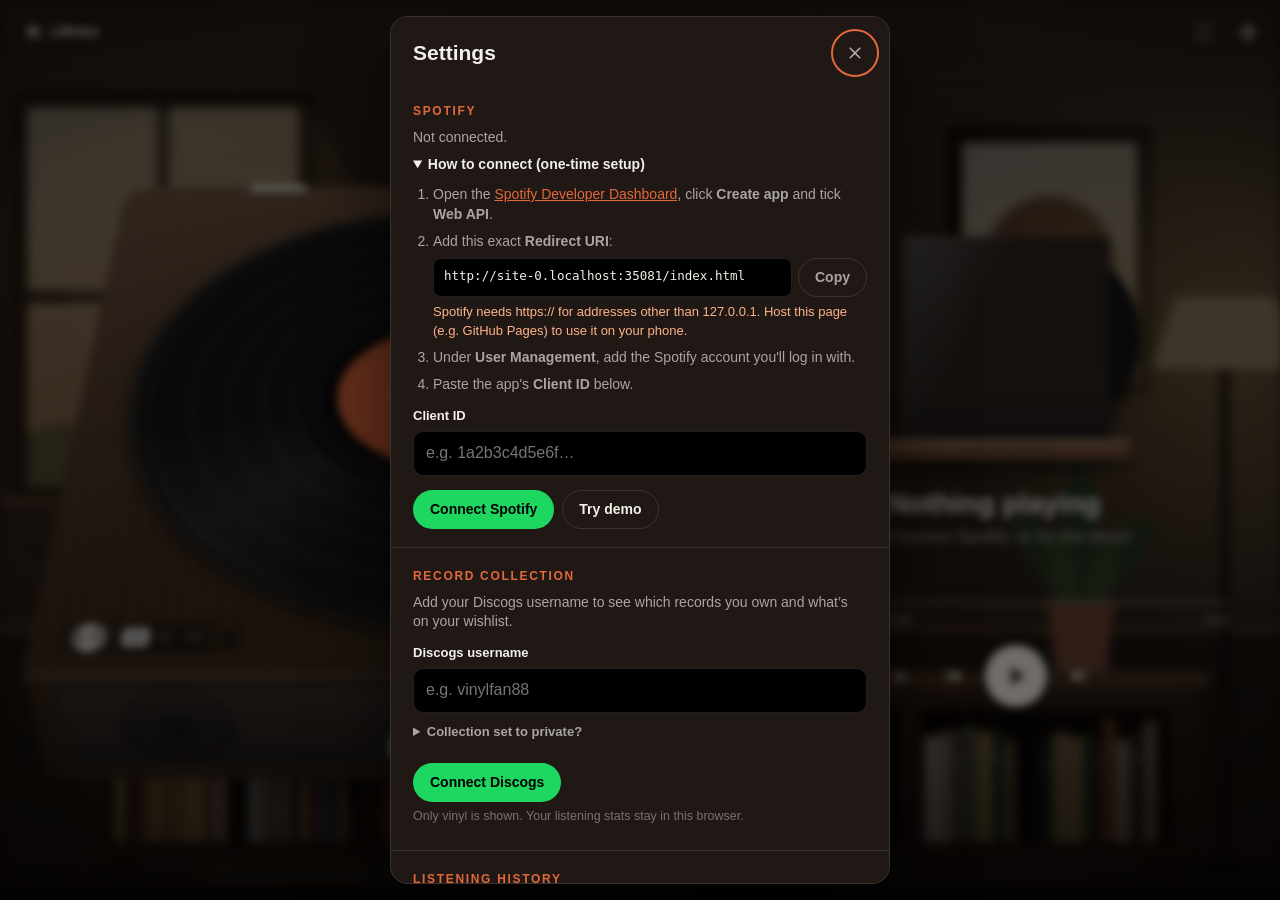
==== index.html @ 9cd1d283 "Add listening notes, wishlist price watch and local record stores - Note button (N) saves a line abo" ====
<!doctype html>
<html lang="en" data-finish="walnut">
<head>
<meta charset="utf-8">
<meta name="viewport" content="width=device-width, initial-scale=1, viewport-fit=cover">
<meta name="apple-mobile-web-app-capable" content="yes">
<meta name="mobile-web-app-capable" content="yes">
<meta name="apple-mobile-web-app-status-bar-style" content="black-translucent">
<meta name="apple-mobile-web-app-title" content="Turntable">
<meta name="theme-color" content="#1d140f">
<title>The Vinyl Shelf</title>
<link rel="manifest" href="manifest.json">
<link rel="icon" href="icon.svg">
<link rel="stylesheet" href="styles.css?v=2026-11-08i">
</head>
<body>

  <!-- ===================== the listening room (background) ===================== -->
  <svg class="room" viewBox="0 0 1600 1000" preserveAspectRatio="xMidYMid slice" aria-hidden="true">
    <defs>
      <linearGradient id="wallG" x1="0" y1="0" x2="0" y2="1">
        <stop offset="0" stop-color="#5c4838"/><stop offset="1" stop-color="#3b2d23"/>
      </linearGradient>
      <linearGradient id="woodG" x1="0" y1="0" x2="0" y2="1">
        <stop offset="0" stop-color="#94694a"/><stop offset="1" stop-color="#5a3d29"/>
      </linearGradient>
      <linearGradient id="cabG" x1="0" y1="0" x2="0" y2="1">
        <stop offset="0" stop-color="#55392a"/><stop offset="1" stop-color="#2f1f16"/>
      </linearGradient>
      <linearGradient id="winG" x1="0" y1="0" x2="0" y2="1">
        <stop offset="0" stop-color="#fbe8c6"/><stop offset="1" stop-color="#d9a877"/>
      </linearGradient>
      <linearGradient id="beamG" x1="0" y1="0" x2="1" y2="1">
        <stop offset="0" stop-color="#ffe2b0" stop-opacity=".22"/><stop offset="1" stop-color="#ffe2b0" stop-opacity="0"/>
      </linearGradient>
      <radialGradient id="lampGlow">
        <stop offset="0" stop-color="#ffcf8a" stop-opacity=".55"/><stop offset="1" stop-color="#ffcf8a" stop-opacity="0"/>
      </radialGradient>
    </defs>

    <rect width="1600" height="1000" fill="url(#wallG)"/>
    <rect y="700" width="1600" height="300" fill="#30241c"/>
    <rect y="694" width="1600" height="10" fill="#6a4f3c"/>

    <!-- window + light -->
    <g transform="translate(110 110)">
      <rect width="320" height="440" fill="url(#winG)"/>
      <g fill="#4d6a43" opacity=".55">
        <ellipse cx="60" cy="400" rx="70" ry="40"/><ellipse cx="250" cy="420" rx="90" ry="35"/>
      </g>
      <path d="M160 0V440M0 220H320" stroke="#3a2a1f" stroke-width="12"/>
      <rect width="320" height="440" fill="none" stroke="#3a2a1f" stroke-width="18"/>
      <rect x="-24" y="440" width="368" height="16" fill="#6a4f3c"/>
    </g>
    <polygon points="120,120 430,120 980,1000 320,1000" fill="url(#beamG)"/>

    <!-- framed print, tinted by the album -->
    <g transform="translate(1140 140)">
      <rect width="230" height="300" fill="#1e1611"/>
      <rect x="18" y="18" width="194" height="264" fill="#ece2d0"/>
      <circle cx="115" cy="150" r="72" class="tint-fill" opacity=".9"/>
      <circle cx="115" cy="150" r="22" fill="#ece2d0"/>
      <circle cx="115" cy="150" r="4" fill="#1e1611"/>
    </g>

    <!-- wall shelves with records (spines added by app.js) -->
    <g id="shelfA"></g>
    <rect id="roomCoverRect" x="740" y="186" width="144" height="144" class="tint-fill"/>
    <image id="roomCover" x="740" y="186" width="144" height="144" preserveAspectRatio="xMidYMid slice" href=""/>
    <rect x="510" y="330" width="560" height="18" fill="url(#woodG)"/>
    <g id="shelfB"></g>
    <rect x="510" y="560" width="560" height="18" fill="url(#woodG)"/>

    <!-- floor lamp -->
    <circle cx="1450" cy="380" r="330" fill="url(#lampGlow)"/>
    <path d="M1450 400V965" stroke="#1b1410" stroke-width="8"/>
    <ellipse cx="1450" cy="966" rx="60" ry="10" fill="#1b1410"/>
    <path d="M1395 330H1505L1532 410H1368Z" fill="#ecd3a3"/>

    <!-- credenza full of records -->
    <rect x="180" y="760" width="1240" height="195" rx="6" fill="url(#cabG)"/>
    <rect x="166" y="746" width="1268" height="22" rx="4" fill="url(#woodG)"/>
    <g fill="#140d09">
      <rect x="210" y="788" width="280" height="148"/><rect x="510" y="788" width="280" height="148"/>
      <rect x="810" y="788" width="280" height="148"/><rect x="1110" y="788" width="280" height="148"/>
    </g>
    <g id="cubbies"></g>
    <rect x="220" y="955" width="18" height="30" fill="#2a1b12"/><rect x="1362" y="955" width="18" height="30" fill="#2a1b12"/>

    <!-- plant on the credenza -->
    <g transform="translate(1290 746)">
      <g fill="#3f5c3a">
        <ellipse cx="-40" cy="-130" rx="20" ry="60" transform="rotate(-35 -40 -130)"/>
        <ellipse cx="0" cy="-160" rx="22" ry="70"/>
        <ellipse cx="42" cy="-125" rx="20" ry="58" transform="rotate(38 42 -125)"/>
        <ellipse cx="-20" cy="-110" rx="16" ry="48" transform="rotate(-12 -20 -110)" fill="#4f7047"/>
        <ellipse cx="24" cy="-108" rx="16" ry="46" transform="rotate(18 24 -108)" fill="#4f7047"/>
      </g>
      <path d="M-36 -72H36L29 0H-29Z" fill="#b9785a"/>
      <rect x="-40" y="-78" width="80" height="10" rx="3" fill="#a5674c"/>
    </g>

    <rect y="985" width="1600" height="15" fill="#140e0b"/>
  </svg>
  <div class="ambient"></div>
  <div class="vignette"></div>

  <!-- ===================== top bar ===================== -->
  <div class="corner left">
    <button class="pill" id="libraryBtn" aria-label="Open your library">
      <svg viewBox="0 0 24 24"><path d="M4 4h3v16H4zM9 4h3v16H9zM14.2 4.6l2.9-.8 4.2 15.5-2.9.8z"/></svg>
      <span>Library</span>
    </button>
  </div>
  <div class="corner right">
    <button class="icon-btn small" id="fsBtn" title="Full screen (F)" aria-label="Full screen">
      <svg viewBox="0 0 24 24"><path d="M4 4h6v2H6v4H4V4zm10 0h6v6h-2V6h-4V4zM4 14h2v4h4v2H4v-6zm14 0h2v6h-6v-2h4v-4z"/></svg>
    </button>
    <button class="icon-btn small" id="settingsBtn" title="Settings" aria-label="Settings">
      <svg viewBox="0 0 24 24"><path d="M18.4 13a7.6 7.6 0 0 0 0-2l2.1-1.6-2-3.5-2.5 1a7.4 7.4 0 0 0-1.7-1L14 3.3h-4l-.4 2.6a7.4 7.4 0 0 0-1.7 1l-2.5-1-2 3.5L5.6 11a7.6 7.6 0 0 0 0 2l-2.1 1.6 2 3.5 2.5-1c.5.4 1.1.7 1.700 1l.4 2.6h4l.4-2.6c.6-.3 1.2-.6 1.7-1l2.5 1 2-3.5L18.4 13zM12 15.5a3.5 3.5 0 1 1 0-7 3.5 3.5 0 0 1 0 7z"/></svg>
    </button>
  </div>

  <!-- ===================== main ===================== -->
  <main class="app">
    <div class="deck" id="deck">
      <button class="flip-btn" id="flipBtn" aria-live="polite"><svg viewBox="0 0 24 24" aria-hidden="true"><path d="M12 4a8 8 0 0 1 7.7 5.8l1.8-1.1.9 1.7-4.5 2.6-2.6-4.5 1.7-1 .9 1.5A6 6 0 0 0 6.3 9.6L4.4 9A8 8 0 0 1 12 4zm-7.4 7.4 4.5-2.6 2.6 4.5-1.7 1-.9-1.5a6 6 0 0 0 11.6-.4l1.9.6A8 8 0 0 1 4.3 14.2l-1.8 1.1-.9-1.7z"/></svg><span id="flipText">Flip the record</span></button>
      <div class="turntable" id="turntable" title="Double-click to show just the record">
       <div class="front" aria-hidden="true">
         <div class="grille"></div>
         <div class="badge">TVS</div>
       </div>
       <div class="face">
        <div class="platter">
          <div class="record" id="record">
            <div class="label" id="label">
              <div class="label-next" id="labelNext"></div>
              <div class="label-text" id="labelText">Turntable</div>
            </div>
          </div>
          <div class="sheen"></div>
          <div class="spindle"></div>
        </div>

        <!-- on the deck: pivot plate, arm-rest base and the arm's shadow -->
        <svg class="tonearm-base" viewBox="0 0 100 100" aria-hidden="true">
          <defs>
            <filter id="softShadow" x="-50%" y="-50%" width="200%" height="200%"><feGaussianBlur stdDeviation=".55"/></filter>
            <filter id="softShadowUp" x="-50%" y="-50%" width="200%" height="200%"><feGaussianBlur stdDeviation="1.1"/></filter>
            <radialGradient id="plateG" cx=".4" cy=".35" r=".7">
              <stop offset="0" stop-color="#3a3530"/><stop offset="1" stop-color="#141210"/>
            </radialGradient>
          </defs>
          <circle cx="86" cy="14" r="7.6" fill="url(#plateG)" stroke="rgba(255,255,255,.14)" stroke-width=".5"/>
          <circle cx="86" cy="14" r="5.6" fill="none" stroke="rgba(0,0,0,.45)" stroke-width=".5"/>
          <circle cx="95.7" cy="52.8" r="2.1" fill="url(#plateG)" stroke="rgba(255,255,255,.12)" stroke-width=".35"/>
          <!-- the arm's shadow: app.js recomputes it every frame from the arm's height, so it meets the needle -->
          <g id="armShadow" filter="url(#softShadow)" opacity=".7" fill="#000">
            <path id="shCw"/>
            <circle id="shPivot" r="4.2"/>
            <path id="shTube" stroke="#000" stroke-width="2.4" fill="none" stroke-linecap="round"/>
            <path id="shHead"/>
          </g>
        </svg>

        <div class="hinge" style="left:20%"></div><div class="hinge" style="left:54%"></div>
        <div class="plate">
          <span class="knob" title="Volume"></span>
          <span class="speedsw" id="speedSw" aria-label="Speed"><i data-rpm="33" class="on">33</i><i data-rpm="45">45</i><i data-rpm="78">78</i></span>
          <span class="led" id="led"></span>
        </div>
       </div>
       <!-- the tonearm itself floats above the deck in 3D (app.js sets its height) -->
       <div class="post" id="pivotPost" style="left:83.5%;top:14%;width:5%;--ox:-33.5cqw;--ty:-36cqw"></div>
       <div class="post" style="left:94.6%;top:52.8%;width:2.2%;--ox:-44.6cqw;--ty:2.8cqw;height:3.1cqw"></div>
       <svg class="tonearm" id="armLayer" viewBox="0 0 100 100" aria-hidden="true">
         <defs>
           <linearGradient id="metal" x1="0" x2="1">
             <stop offset="0" stop-color="#f2efea"/><stop offset=".5" stop-color="#b9b4ad"/><stop offset="1" stop-color="#e6e2dc"/>
           </linearGradient>
           <linearGradient id="armTint" x1="0" x2="1">
             <stop offset="0" class="arm-hi"/><stop offset=".5" class="arm-mid"/><stop offset="1" class="arm-hi2"/>
           </linearGradient>
           <linearGradient id="cwG" x1="0" x2="1">
             <stop offset="0" stop-color="#1c1a18"/><stop offset=".3" stop-color="#6d6862"/><stop offset=".45" stop-color="#a8a39c"/><stop offset=".7" stop-color="#3a3632"/><stop offset="1" stop-color="#161412"/>
           </linearGradient>
           <radialGradient id="pivotG" cx=".38" cy=".32" r=".75">
             <stop offset="0" stop-color="#ffffff"/><stop offset=".35" stop-color="#d6d1ca"/><stop offset=".8" stop-color="#7c776f"/><stop offset="1" stop-color="#4a4640"/>
           </radialGradient>
           <linearGradient id="headG" x1="0" x2="1">
             <stop offset="0" class="head-a"/><stop offset=".5" class="head-b"/><stop offset="1" class="head-a"/>
           </linearGradient>
         </defs>
         <g id="arm">
           <!-- counterweight: a little cylinder with grooves -->
           <rect x="82.6" y="1.2" width="6.8" height="7" rx="1.4" fill="url(#cwG)"/>
           <rect x="82.6" y="1.2" width="6.8" height="1.3" rx=".6" fill="rgba(255,255,255,.18)"/>
           <path d="M82.8 4.1h6.4M82.8 5.6h6.4" stroke="rgba(0,0,0,.45)" stroke-width=".3"/>
           <!-- arm tube with a specular highlight -->
           <path d="M86.2 7 L86.6 14 L88.2 61.5" stroke="url(#armTint)" stroke-width="2" fill="none" stroke-linecap="round" stroke-linejoin="round"/>
           <path d="M85.85 8 L86.25 14 L87.8 60.5" stroke="rgba(255,255,255,.6)" stroke-width=".38" fill="none" stroke-linecap="round"/>
           <path d="M86.6 8 L87 14 L88.6 60.5" stroke="rgba(0,0,0,.28)" stroke-width=".3" fill="none" stroke-linecap="round"/>
           <!-- headshell, finger lift, cartridge, stylus -->
           <path d="M86.2 60.6 L91 60.8 L90.6 73 L86.4 72.8 Z" fill="url(#headG)" stroke="rgba(255,255,255,.3)" stroke-width=".3"/>
           <path d="M90.9 62.2 q2.6 .3 2.9 2.7" stroke="url(#metal)" stroke-width=".7" fill="none" stroke-linecap="round"/>
           <rect x="86.9" y="65.2" width="3.2" height="6.4" rx=".5" fill="#1d1b19" stroke="rgba(255,255,255,.18)" stroke-width=".2"/>
           <rect x="86.9" y="66.6" width="3.2" height=".5" fill="var(--accent)"/>
           <rect x="87.8" y="71.2" width="1.4" height="1.8" rx=".3" fill="#cfcac3"/>
           <!-- pivot gimbal -->
           <circle cx="86" cy="14" r="4.2" fill="url(#pivotG)" stroke="rgba(0,0,0,.4)" stroke-width=".3"/>
           <circle cx="86" cy="14" r="2.3" fill="#2b2826" stroke="rgba(255,255,255,.25)" stroke-width=".25"/>
           <circle cx="85.3" cy="13.2" r=".7" fill="rgba(255,255,255,.55)"/>
           <path id="armHit" d="M86 1 L86.6 14 L88.2 61.5 L88.6 74" stroke="transparent" stroke-width="7" fill="none" stroke-linecap="round"/>
         </g>
       </svg>
      </div>
    </div>

    <section class="aside">
      <div class="np">
        <div class="stand">
          <div class="sleeve-wrap">
            <div class="peek" id="peek"></div>
            <div class="sleeve">
              <div class="sleeve-art" id="sleeveArt"></div>
              <div class="sleeve-next" id="sleeveNext"></div>
              <div class="sleeve-shine"></div>
            </div>
          </div>
          <div class="ledge"><span>Now playing</span></div>
        </div>
        <div class="info">
          <div class="ctx hidden" id="ctxLine"></div>
          <h1 class="title" id="title">Nothing playing</h1>
          <p class="artist" id="artist">Connect Spotify, or try the demo</p>
          <p class="album" id="album">&nbsp;</p>
          <div class="pill-row">
            <button class="vinyl-pill" id="vinylBtn" title="Pressings and where to buy (V)"><i class="dot" id="vinylDot"></i><span id="vinylPillText">Vinyl &amp; where to buy</span></button>
            <button class="vinyl-pill note-pill hidden" id="noteBtn" title="Write a listening note (N)" aria-label="Write a listening note"><svg viewBox="0 0 24 24" aria-hidden="true"><path d="M4 17.3V20h2.7l8-8-2.7-2.7-8 8zM18.7 8a1 1 0 0 0 0-1.4l-1.3-1.3a1 1 0 0 0-1.4 0l-1.2 1.2 2.7 2.7L18.7 8z"/></svg><span>Note</span></button>
          </div>
        </div>
      </div>

      <div class="bars">
        <div class="seek" id="seek" role="slider" tabindex="0" aria-label="Song position" aria-valuemin="0" aria-valuemax="0" aria-valuenow="0">
          <div class="seek-track"><div class="seek-fill" id="seekFill"></div><div class="seek-knob" id="seekKnob"></div></div>
        </div>
        <div class="times"><span id="tNow">0:00</span><span id="tDur">0:00</span></div>
        <div class="albumbar hidden" id="albumBar"></div>
        <div class="albumlabel hidden" id="albumLabel"></div>
      </div>

      <div class="controls">
        <button class="icon-btn small" id="crackleBtn" title="Vinyl crackle (C)" aria-label="Vinyl crackle" aria-pressed="false">
          <svg viewBox="0 0 24 24"><path d="M2 12h2l1.5-4 2 9 2-12 2 14 2-10 1.5 6 1.2-3H22" fill="none" stroke="currentColor" stroke-width="1.8" stroke-linejoin="round" stroke-linecap="round"/></svg>
        </button>
        <button class="icon-btn" id="prevBtn" aria-label="Previous">
          <svg viewBox="0 0 24 24"><path d="M6 6h2v12H6zM9.5 12 18 6v12z"/></svg>
        </button>
        <button class="play" id="playBtn" aria-label="Play">
          <svg viewBox="0 0 24 24" id="playIcon"><path d="M8 5v14l11-7z"/></svg>
        </button>
        <button class="icon-btn" id="nextBtn" aria-label="Next">
          <svg viewBox="0 0 24 24"><path d="M16 6h2v12h-2zM6 18l8.5-6L6 6z"/></svg>
        </button>
        <button class="icon-btn small" id="tracklistBtn" title="Tracklist (T)" aria-label="Show tracklist">
          <svg viewBox="0 0 24 24"><path d="M3 6h12v2H3zm0 5h12v2H3zm0 5h8v2H3zm14-10h4v2h-2v8.5A2.5 2.5 0 1 1 17 14V6z"/></svg>
        </button>
      </div>
    </section>

    <aside class="panel tracklist" id="tracklist" aria-label="Album tracklist">
      <header class="panel-head">
        <div class="tl-cover" id="tlCover"></div>
        <div class="tl-meta">
          <div class="kicker" id="tlKicker">From the album</div>
          <h2 id="tlTitle"></h2>
          <p id="tlSub"></p>
        </div>
        <button class="icon-btn small close" data-close aria-label="Close tracklist">
          <svg viewBox="0 0 24 24"><path d="M6.4 5 5 6.4 10.6 12 5 17.6 6.4 19l5.6-5.6 5.6 5.6 1.4-1.4-5.6-5.6L19 6.4 17.6 5 12 10.6z"/></svg>
        </button>
      </header>
      <ol class="tl" id="tlList"></ol>
    </aside>
  </main>

  <!-- ===================== record wall (library) ===================== -->
  <section class="panel wall" id="library" aria-label="Your record wall">
    <header class="wall-head">
      <div class="tl-meta"><div class="kicker">Your records</div><h2>Record wall</h2></div>
      <div class="wall-tabs" role="tablist">
        <button role="tab" data-tab="albums" aria-selected="true">Albums <span class="count" data-count="albums"></span></button>
        <button role="tab" data-tab="playlists" aria-selected="false">Playlists <span class="count" data-count="playlists"></span></button>
        <button role="tab" data-tab="vinyl" aria-selected="false">My vinyl <span class="count" data-count="vinyl"></span></button>
      </div>
      <input type="search" id="libSearch" placeholder="Search your records" autocomplete="off" spellcheck="false" aria-label="Search your records">
      <button class="icon-btn small close" data-close aria-label="Close record wall">
        <svg viewBox="0 0 24 24"><path d="M6.4 5 5 6.4 10.6 12 5 17.6 6.4 19l5.6-5.6 5.6 5.6 1.4-1.4-5.6-5.6L19 6.4 17.6 5 12 10.6z"/></svg>
      </button>
    </header>
    <div class="wall-scroll" id="wallScroll">
      <div class="wall-msg" id="wallMsg"></div>
      <section class="wall-sec" data-kind="albums">
        <div class="shelves"></div>
      </section>
      <section class="wall-sec" data-kind="playlists">
        <div class="shelves"></div>
      </section>
      <section class="wall-sec" data-kind="vinyl">
        <div class="shelves"></div>
      </section>
    </div>
  </section>

  <!-- ===================== vinyl: pressings + where to buy ===================== -->
  <aside class="panel vinylpanel" id="vinylPanel" aria-label="Vinyl pressings and where to buy">
    <header class="panel-head">
      <div class="tl-cover" id="vpCover"></div>
      <div class="tl-meta">
        <div class="kicker">On vinyl</div>
        <h2 id="vpTitle"></h2>
        <p id="vpSub"></p>
      </div>
      <button class="icon-btn small close" data-close aria-label="Close">
        <svg viewBox="0 0 24 24"><path d="M6.4 5 5 6.4 10.6 12 5 17.6 6.4 19l5.6-5.6 5.6 5.6 1.4-1.4-5.6-5.6L19 6.4 17.6 5 12 10.6z"/></svg>
      </button>
    </header>
    <div class="vp-body" id="vpBody"></div>
  </aside>

  <div class="scrim" id="scrim"></div>
  <div class="toast" id="toast" role="status"></div>

  <!-- ===================== listening note ===================== -->
  <dialog id="noteDlg" aria-labelledby="noteHead">
    <form method="dialog" class="note-form">
      <div class="dlg-head">
        <h2 id="noteHead">Listening note</h2>
        <button class="icon-btn small" value="cancel" aria-label="Close">
          <svg viewBox="0 0 24 24"><path d="M6.4 5 5 6.4 10.6 12 5 17.6 6.4 19l5.6-5.6 5.6 5.6 1.4-1.4-5.6-5.6L19 6.4 17.6 5 12 10.6z"/></svg>
        </button>
      </div>
      <section>
        <div class="note-album"><span class="note-cover" id="noteCover"></span><span><b id="noteAlbum"></b><small id="noteWhen"></small></span></div>
        <textarea id="noteText" rows="4" maxlength="600" placeholder="Rainy Sunday, first time on the new pressing…"></textarea>
        <div class="row"><button class="btn primary" value="save" id="noteSave">Save note</button></div>
      </section>
    </form>
  </dialog>

  <!-- ===================== settings ===================== -->
  <dialog id="setup">
    <div class="dlg-head">
      <h2>Settings</h2>
      <button class="icon-btn small" id="closeBtn" aria-label="Close settings">
        <svg viewBox="0 0 24 24"><path d="M6.4 5 5 6.4 10.6 12 5 17.6 6.4 19l5.6-5.6 5.6 5.6 1.4-1.4-5.6-5.6L19 6.4 17.6 5 12 10.6z"/></svg>
      </button>
    </div>

    <section>
      <h3>Spotify</h3>
      <p id="spotifyStatus">Not connected.</p>
      <details id="setupSteps" open>
        <summary>How to connect (one-time setup)</summary>
        <ol>
          <li>Open the <a href="https://developer.spotify.com/dashboard" target="_blank" rel="noopener">Spotify Developer Dashboard</a>, click <b>Create app</b> and tick <b>Web API</b>.</li>
          <li>Add this exact <b>Redirect URI</b>:
            <div class="uri"><code id="redirectUri"></code><button class="btn" id="copyUri">Copy</button></div>
            <p class="warn hidden" id="uriWarn"></p>
          </li>
          <li>Under <b>User Management</b>, add the Spotify account you'll log in with.</li>
          <li>Paste the app's <b>Client ID</b> below.</li>
        </ol>
      </details>
      <label class="field" for="clientId">Client ID</label>
      <input type="text" id="clientId" placeholder="e.g. 1a2b3c4d5e6f…" autocomplete="off" autocapitalize="off" spellcheck="false">
      <div class="row">
        <button class="btn primary" id="connectBtn">Connect Spotify</button>
        <button class="btn" id="demoBtn">Try demo</button>
        <button class="btn hidden" id="logoutBtn">Disconnect</button>
      </div>
    </section>

    <section id="discogsSec">
      <h3>Record collection</h3>
      <p id="discogsStatus">Add your Discogs username to see which records you own and what’s on your wishlist.</p>
      <label class="field" for="discogsUser">Discogs username</label>
      <input type="text" id="discogsUser" placeholder="e.g. vinylfan88" autocomplete="off" autocapitalize="off" spellcheck="false">
      <details class="mini">
        <summary>Collection set to private?</summary>
        <p class="hint">Discogs only shares public collections. For a private one, create a personal access token at
          <a href="https://www.discogs.com/settings/developers" target="_blank" rel="noopener">discogs.com/settings/developers</a> and paste it here.
          It stays in this browser and is only sent to Discogs.</p>
        <label class="field" for="discogsToken">Personal access token</label>
        <input type="password" id="discogsToken" autocomplete="off" spellcheck="false">
      </details>
      <div class="row">
        <button class="btn primary" id="discogsSync">Connect Discogs</button>
        <button class="btn hidden" id="discogsClear">Disconnect</button>
      </div>
      <p class="hint">Only vinyl is shown. Your listening stats stay in this browser.</p>
    </section>

    <section id="lastfmSec">
      <h3>Listening history</h3>
      <p id="lastfmStatus">Bring in years of listening so “Worth owning” is filled from day one.</p>
      <details class="mini">
        <summary>How to connect Last.fm</summary>
        <ol class="hint">
          <li>If you haven’t already, link Spotify to Last.fm (Last.fm → Settings → Applications → Spotify Scrobbling) so it records what you play.</li>
          <li>Create a free API key at <a href="https://www.last.fm/api/account/create" target="_blank" rel="noopener">last.fm/api/account/create</a>. Any app name works; leave the callback URL blank.</li>
          <li>Paste your username and the <b>API key</b> (not the shared secret) below.</li>
        </ol>
      </details>
      <label class="field" for="lastfmUser">Last.fm username</label>
      <input type="text" id="lastfmUser" placeholder="e.g. vinylfan88" autocomplete="off" autocapitalize="off" spellcheck="false">
      <label class="field" for="lastfmKey">Last.fm API key</label>
      <input type="text" id="lastfmKey" placeholder="32 letters and numbers" autocomplete="off" autocapitalize="off" spellcheck="false">
      <div class="row">
        <button class="btn primary" id="lastfmImport">Import history</button>
        <button class="btn hidden" id="lastfmClear">Disconnect</button>
      </div>
      <p class="hint">Full plays are estimated: an album’s plays divided by its number of songs.</p>
    </section>

    <section>
      <h3>Turntable finish</h3>
      <div class="swatches" id="swatches"></div>
    </section>

    <section>
      <h3>Sound</h3>
      <label class="check"><input type="checkbox" id="crackleToggle"> Vinyl crackle while a song plays</label>
      <label class="check"><input type="checkbox" id="flipToggle"> Stop at the end of each side so you can flip the record</label>
      <div class="vol"><span>Crackle level</span><input type="range" id="crackleVol" min="0" max="1" step="0.01"></div>
      <p class="hint">The crackle plays from this device, layered over Spotify. On iPhone, switch off silent mode to hear it.</p>
    </section>
  </dialog>

<script src="app.js?v=2026-11-08i"></script>
</body>
</html>
---- styles.css ----
/* ================================================================ tokens */
@property --c1 { syntax: '<color>'; inherits: true; initial-value: #7a5238; }
@property --c2 { syntax: '<color>'; inherits: true; initial-value: #1d140f; }

:root {
  --c1: #7a5238;               /* album colour (vivid) */
  --c2: #1d140f;               /* album colour (dark)  */
  --accent: #e2683c;
  --text: #f4efe9;
  --muted: rgba(244, 239, 233, .66);
  --faint: rgba(244, 239, 233, .42);
  --glass: rgba(28, 21, 17, .62);
  --glass-strong: rgba(26, 20, 16, .88);
  --line: rgba(255, 255, 255, .12);
  --ease: cubic-bezier(.2, .7, .2, 1);
  transition: --c1 1.4s ease, --c2 1.4s ease;
  /* tonearm follows the album colour */
  --arm: color-mix(in srgb, var(--c1) 82%, #d9d4cc);
  /* the record itself — app.js swaps these for coloured / splatter / picture-disc pressings */
  --vinyl: repeating-radial-gradient(circle, #141414 0 1px, #1c1c1c 1px 2px, #101010 2px 3px);
  --vinyl-fx: none;
  --runout: #0c0c0c;
}

/* ---- turntable finishes ---- */
:root, [data-finish="walnut"] { --pl-a: #5e412d; --pl-b: #3b291c; --pl-ink: rgba(255,240,225,.45); --pl-grain: 1;  --pl-hi: rgba(255,255,255,.10); }
[data-finish="oat"]        { --pl-a: #e6dccb; --pl-b: #cbbda4; --pl-ink: rgba(60,45,30,.55);    --pl-grain: .45; --pl-hi: rgba(255,255,255,.45); }
[data-finish="clay"]       { --pl-a: #a8917a; --pl-b: #85705b; --pl-ink: rgba(40,28,18,.55);    --pl-grain: .5;  --pl-hi: rgba(255,255,255,.22); }
[data-finish="charcoal"]   { --pl-a: #302c29; --pl-b: #1b1816; --pl-ink: rgba(255,255,255,.38); --pl-grain: .3;  --pl-hi: rgba(255,255,255,.08); }
[data-finish="oxblood"]    { --pl-a: #63211f; --pl-b: #3d1213; --pl-ink: rgba(255,220,210,.5);  --pl-grain: .4;  --pl-hi: rgba(255,255,255,.10); }
[data-finish="rose"]       { --pl-a: #e7c7c1; --pl-b: #cea39c; --pl-ink: rgba(90,50,45,.55);    --pl-grain: .3;  --pl-hi: rgba(255,255,255,.45); }
[data-finish="sage"]       { --pl-a: #aabba1; --pl-b: #869a7d; --pl-ink: rgba(35,50,30,.55);    --pl-grain: .3;  --pl-hi: rgba(255,255,255,.35); }
[data-finish="terracotta"] { --pl-a: #ba6c4f; --pl-b: #8f4b35; --pl-ink: rgba(255,235,220,.55); --pl-grain: .4;  --pl-hi: rgba(255,255,255,.18); }
[data-finish="lilac"]      { --pl-a: #cfc0e2; --pl-b: #ac9bc8; --pl-ink: rgba(55,40,80,.55);    --pl-grain: .3;  --pl-hi: rgba(255,255,255,.42); }
[data-finish="moss"]       { --pl-a: #5f6646; --pl-b: #414730; --pl-ink: rgba(235,240,215,.5);  --pl-grain: .4;  --pl-hi: rgba(255,255,255,.12); }

/* ================================================================ base */
* { box-sizing: border-box; }
html, body { height: 100%; margin: 0; overflow: hidden; overscroll-behavior: none; }
body {
  background: #1d140f;
  color: var(--text);
  font: 15px/1.4 -apple-system, BlinkMacSystemFont, "SF Pro Text", "Segoe UI", Roboto, sans-serif;
  overflow: hidden;
  -webkit-font-smoothing: antialiased;
  -webkit-tap-highlight-color: transparent;
  user-select: none; -webkit-user-select: none;
}
button { font: inherit; color: inherit; background: none; border: 0; cursor: pointer; padding: 0; }
button:focus-visible, [tabindex]:focus-visible { outline: 2px solid var(--accent); outline-offset: 2px; }
.hidden { display: none !important; }

/* ================================================================ room */
.room {
  position: fixed; left: 0; top: 0; width: 100%; height: 100%;
  z-index: -1;
  filter: blur(3px) brightness(.58) saturate(.95);
}
.tint-fill { fill: var(--c1); }
.ambient {
  position: fixed; inset: 0; z-index: -1; pointer-events: none;
  background: radial-gradient(75% 65% at 45% 45%, var(--c1), transparent 75%);
  mix-blend-mode: soft-light; opacity: .9;
}
.vignette {
  position: fixed; inset: 0; z-index: -1; pointer-events: none;
  background:
    radial-gradient(120% 95% at 50% 45%, transparent 45%, rgba(10,6,4,.7)),
    linear-gradient(180deg, rgba(10,6,4,.25), transparent 25%, transparent 70%, rgba(10,6,4,.45));
}

/* ================================================================ layout (phone first) */
.app {
  height: 100%;
  display: flex; flex-direction: column; align-items: center; justify-content: center;
  gap: 18px;
  padding: calc(max(12px, env(safe-area-inset-top)) + 54px) 16px max(16px, env(safe-area-inset-bottom));
}
.deck { width: min(92%, 52vh, 560px); flex: none; container-type: inline-size; margin-bottom: -4vh; }
.aside { width: min(100%, 520px); display: flex; flex-direction: column; gap: 12px; }

@media (min-width: 900px) and (min-aspect-ratio: 1/1) {
  .app {
    display: grid; grid-template-columns: minmax(0, 1fr) 340px;
    align-items: center; justify-items: center; column-gap: 5vw;
    padding: 76px 4vw 36px;
  }
  .deck { width: min(92%, calc(108vh - 170px), 800px); }
  .aside { width: 100%; gap: 16px; }
}
@media (min-width: 1280px) and (min-aspect-ratio: 1/1) {
  body.has-album .app, body.tl-queue .app { grid-template-columns: minmax(0, 1fr) 320px 320px; column-gap: 3.5vw; }
}

/* ================================================================ turntable */
/* 3/4 view: the plinth is tilted back in 3D. app.js mirrors TILT + PERSPECTIVE for tonearm dragging. */
.turntable {
  /* No nested 3D (preserve-3d): browsers disagree on how to stack it — Safari hid the record.
     Instead every layer gets the same projection in its own transform and stacks in plain DOM order.
     app.js mirrors these numbers (TILT, PERSP_K, LIFT) for tonearm dragging. */
  --proj: translateY(-13cqw) perspective(260cqw) rotateX(48deg);
  --arm-h: 4.2cqw;   /* height of the tonearm pivot above the deck */
  position: relative; width: 100%; aspect-ratio: 1 / 1;
  cursor: pointer;
}
.face {
  position: absolute; inset: 0;
  transform-origin: 50% 50%; transform: var(--proj);
  border-radius: 4.5% 4.5% 1.2% 1.2%;
  background:
    linear-gradient(135deg, var(--pl-hi), transparent 45%),
    repeating-linear-gradient(91deg, rgba(0,0,0,calc(.07 * var(--pl-grain))) 0 1px, transparent 1px 6px),
    repeating-linear-gradient(89deg, rgba(255,255,255,calc(.05 * var(--pl-grain))) 0 2px, transparent 2px 17px),
    linear-gradient(180deg, var(--pl-a), var(--pl-b));
  box-shadow: 0 1px 0 rgba(255,255,255,.18) inset;
}
.deck { position: relative; }
.deck::before { /* the cabinet's shadow on the table */
  content: ""; position: absolute; left: 1%; right: 1%; top: 80%; height: 16%;
  background: radial-gradient(closest-side, rgba(0,0,0,.6), transparent);
  filter: blur(10px); pointer-events: none;
}
/* ---- TVS cabinet: speaker front, deck hardware ---- */
.front {
  position: absolute; left: 0; right: 0; top: 100%; height: 21cqw;
  /* hinge down from the deck's front edge (deck centre is 50cqw above this box) */
  transform-origin: 50% -50cqw;
  transform: var(--proj) translateY(50cqw) rotateX(-90deg) translateY(-50cqw);
  border-radius: 0 0 2.6cqw 2.6cqw;
  padding: 2cqw 3.2cqw 2.6cqw;
  display: flex;
  /* one continuous cabinet: same colour as the deck's front edge, a soft rounded-over top edge,
     gently darker toward the bottom and the corners */
  background:
    linear-gradient(180deg, color-mix(in srgb, var(--pl-b) 85%, #fff) 0, var(--pl-b) 1.4cqw, transparent 1.5cqw),
    linear-gradient(90deg, rgba(0,0,0,.2), transparent 3.5%, transparent 96.5%, rgba(0,0,0,.2)),
    repeating-linear-gradient(90deg, rgba(0,0,0,calc(.07 * var(--pl-grain))) 0 1px, transparent 1px 6px),
    linear-gradient(180deg, var(--pl-b) 0, color-mix(in srgb, var(--pl-b) 72%, #000) 100%);
}
.grille {
  position: relative; flex: 1; border-radius: 1.4cqw;
  background:
    radial-gradient(circle, rgba(0,0,0,.5) 0 32%, transparent 38%) 0 0 / .8cqw .8cqw,
    linear-gradient(180deg, #3d3530, #221d1a);
  box-shadow: inset 0 .4cqw .9cqw rgba(0,0,0,.65), 0 .15cqw 0 rgba(255,255,255,.14);
}
.grille::before, .grille::after { /* speaker cones showing through the cloth */
  content: ""; position: absolute; top: 50%; width: 17%; aspect-ratio: 1; transform: translateY(-50%); border-radius: 50%;
  background: radial-gradient(circle, rgba(0,0,0,.4) 0 18%, rgba(0,0,0,.18) 22% 55%, rgba(0,0,0,.28) 60%, transparent 70%);
}
.grille::before { left: 7%; } .grille::after { right: 7%; }
.badge {
  position: absolute; left: 50%; bottom: 4.2cqw; transform: translateX(-50%);
  font: italic 700 3.4cqw/1 Georgia, "Times New Roman", serif; letter-spacing: .3em;
  padding: .55cqw 1.2cqw .55cqw 1.55cqw; border-radius: .6cqw;
  color: #3a2d22;
  background: linear-gradient(180deg, #f6f1e8, #bdb5aa 55%, #ece6dc);
  box-shadow: 0 .25cqw .5cqw rgba(0,0,0,.55), inset 0 0 0 .14cqw rgba(0,0,0,.22);
}
.hinge {
  position: absolute; top: -.5%; width: 9%; height: 2.2%; border-radius: .5cqw;
  background: linear-gradient(180deg, #f2eee8, #a39d95 60%, #d6d1ca);
  box-shadow: 0 .2cqw .4cqw rgba(0,0,0,.45);
}
.plate {
  position: absolute; left: 3.6%; bottom: 2.6%;
  display: flex; align-items: center; gap: 1.6cqw;
  padding: .8cqw 1.4cqw; border-radius: 1.2cqw;
  background: linear-gradient(180deg, rgba(0,0,0,.14), rgba(0,0,0,.24));
  box-shadow: inset 0 .15cqw .3cqw rgba(0,0,0,.35), 0 .1cqw 0 rgba(255,255,255,.1);
}
.knob {
  width: 4.4cqw; aspect-ratio: 1; border-radius: 50%; position: relative;
  background: conic-gradient(from 0deg, #f4f1ec, #9d978f, #e9e5df, #8f8981, #f4f1ec);
  box-shadow: 0 .35cqw .6cqw rgba(0,0,0,.5), inset 0 0 0 .3cqw rgba(0,0,0,.08);
}
.knob::after { content: ""; position: absolute; left: 50%; top: 10%; width: .4cqw; height: 32%; margin-left: -.2cqw; border-radius: 1cqw; background: #3a3530; transform-origin: 50% 125%; transform: rotate(35deg); }
.speedsw { display: flex; gap: .2cqw; padding: .3cqw; border-radius: 1cqw; background: rgba(0,0,0,.32); }
.speedsw i { font-style: normal; font-size: 1.6cqw; font-weight: 700; letter-spacing: .04em; padding: .35cqw .7cqw; border-radius: .7cqw; color: var(--pl-ink); transition: background .3s, color .3s; }
.speedsw i.on { background: rgba(255,255,255,.85); color: #2a211b; }
#armHit { pointer-events: stroke; cursor: grab; touch-action: none; }
body.arm-dragging, body.arm-dragging #armHit { cursor: grabbing; }
.platter {
  position: absolute; left: 7%; top: 7%; width: 86%; height: 86%;
  border-radius: 50%;
  background: radial-gradient(circle, #3b3835 0 60%, #2a2725 61%, #4a4642 97%, #1d1b19 100%);
  box-shadow: 0 6px 18px rgba(0,0,0,.6), 0 0 0 1px rgba(0,0,0,.6);
}
.record {
  --gaps: none;
  position: absolute; inset: 1.5%;
  border-radius: 50%;
  will-change: transform;
  background:
    var(--gaps),
    radial-gradient(circle closest-side, transparent 0 96%, rgba(255,255,255,.08) 97%, transparent 98.5%),
    var(--vinyl-fx),
    var(--vinyl);
  box-shadow: 0 0 0 1px #000, 0 2px 6px rgba(0,0,0,.8);
}
.record::after { /* run-out area */
  content: ""; position: absolute; inset: 31%;
  border-radius: 50%;
  background: radial-gradient(circle, transparent 0 60%, var(--runout) 61%);
}
.label {
  position: absolute; inset: 33%;
  border-radius: 50%;
  background-color: var(--accent);
  background-size: cover; background-position: center;
  box-shadow: 0 0 0 1px rgba(0,0,0,.6) inset;
  z-index: 1; overflow: hidden;
}
body.picture-disc .label { opacity: 0; }
.label { transition: opacity .6s ease; }
.label-next, .sleeve-next { position: absolute; inset: 0; background-size: cover; background-position: center; opacity: 0; transition: opacity .8s ease; }
.label-next.show, .sleeve-next.show { opacity: 1; }
.label-text {
  position: absolute; inset: 0; display: grid; place-items: center;
  font-weight: 700; letter-spacing: .08em; text-transform: uppercase;
  font-size: 2.1cqw; color: rgba(255,255,255,.88); text-align: center; padding: 18%;
  text-shadow: 0 1px 2px rgba(0,0,0,.3);
}
.sheen {
  position: absolute; inset: 1.5%;
  border-radius: 50%; pointer-events: none; z-index: 2;
  background: conic-gradient(from 20deg,
    transparent 0deg, rgba(255,255,255,.10) 30deg, transparent 60deg,
    transparent 180deg, rgba(255,255,255,.08) 210deg, transparent 240deg, transparent 360deg);
  -webkit-mask: radial-gradient(circle, transparent 0 34%, #000 35%);
          mask: radial-gradient(circle, transparent 0 34%, #000 35%);
  mix-blend-mode: screen;
}
.spindle {
  position: absolute; left: 50%; top: 50%; width: 2.6%; height: 2.6%;
  transform: translate(-50%, -50%); border-radius: 50%; z-index: 3;
  background: radial-gradient(circle at 35% 35%, #fff, #aaa 40%, #555);
  box-shadow: 0 1px 2px rgba(0,0,0,.6);
}
.arm-hi { stop-color: color-mix(in srgb, var(--arm) 45%, #fff); }
.arm-mid { stop-color: var(--arm); }
.arm-hi2 { stop-color: color-mix(in srgb, var(--arm) 65%, #fff); }
.arm-head { fill: color-mix(in srgb, var(--arm) 40%, #1c1916); }
.tonearm-base { position: absolute; inset: 0; width: 100%; height: 100%; z-index: 4; pointer-events: none; overflow: visible; }
/* the arm layer floats above the deck; app.js sets translateZ (higher when the needle is lifted) */
.tonearm { position: absolute; inset: 0; width: 100%; height: 100%; pointer-events: none; overflow: visible; transform-origin: 50% 50%; transform: var(--proj) translateZ(var(--arm-h)); }
.head-a { stop-color: color-mix(in srgb, var(--arm) 30%, #151311); }
.head-b { stop-color: color-mix(in srgb, var(--arm) 55%, #3a3632); }
/* vertical posts the arm stands on (pivot + rest), standing up out of the deck */
.post {
  /* --ty: the post's base line, measured from the deck centre; it stands up from there */
  position: absolute; height: var(--arm-h);
  transform-origin: var(--ox) calc(-1 * var(--ty));
  transform: var(--proj) translateY(var(--ty)) rotateX(90deg) translateY(calc(-1 * var(--ty)));
  border-radius: .5cqw .5cqw 0 0;
  background: linear-gradient(90deg, #5e5a54, #d9d4cd 30%, #f6f2ec 42%, #a29c94 65%, #4a4641);
}
.led {
  width: 1.4cqw; aspect-ratio: 1; border-radius: 50%;
  background: rgba(0,0,0,.35); box-shadow: 0 0 0 1px rgba(0,0,0,.35);
  transition: background .4s, box-shadow .4s;
}
.led.on { background: var(--accent); box-shadow: 0 0 10px var(--accent), 0 0 0 1px rgba(0,0,0,.4); }

/* ================================================================ now-playing stand */
.np { display: grid; grid-template-columns: 96px minmax(0, 1fr); gap: 34px; align-items: end; }
.stand { position: relative; width: 96px; }
.sleeve-wrap { position: relative; aspect-ratio: 1; perspective: 700px; }
.peek {
  position: absolute; top: 3%; left: 20%; width: 94%; aspect-ratio: 1; border-radius: 50%;
  background:
    radial-gradient(circle, rgba(0,0,0,.6) 0 1.5%, var(--c1) 2% 17%, #0b0b0b 17.5% 19%, transparent 19.5%),
    radial-gradient(circle, transparent 0 96%, rgba(255,255,255,.1) 97%, transparent 99%),
    var(--vinyl-fx),
    var(--vinyl);
  box-shadow: 0 10px 20px -6px rgba(0,0,0,.7);
  transition: left .7s var(--ease), transform .7s var(--ease);
}
.peek.swap { left: 0; transform: rotate(-40deg); }
.sleeve {
  position: absolute; inset: 0; border-radius: 2px; overflow: hidden;
  background: #2a2420;
  transform: rotateX(5deg); transform-origin: bottom center;
  box-shadow: 0 22px 30px -12px rgba(0,0,0,.8), 0 2px 4px rgba(0,0,0,.5);
}
.sleeve-art { position: absolute; inset: 0; background-size: cover; background-position: center; }
.sleeve-shine {
  position: absolute; inset: 0; pointer-events: none;
  background:
    linear-gradient(115deg, rgba(255,255,255,.22), transparent 38%),
    linear-gradient(0deg, rgba(0,0,0,.18), transparent 25%);
  box-shadow: inset 0 0 0 1px rgba(255,255,255,.08);
}
.ledge {
  position: relative; z-index: 1;
  width: 118%; margin: -3px 0 0 -9%;
  height: 12px; border-radius: 2px 2px 3px 3px;
  background:
    linear-gradient(180deg, rgba(255,255,255,.18), transparent 35%),
    repeating-linear-gradient(90deg, rgba(0,0,0,.08) 0 1px, transparent 1px 9px),
    linear-gradient(180deg, #8d6446, #5a3c28);
  box-shadow: 0 10px 14px -4px rgba(0,0,0,.6);
  display: grid; place-items: center;
}
.ledge span { display: none; font-size: 9px; letter-spacing: .28em; text-transform: uppercase; color: rgba(40,24,14,.75); font-weight: 700; text-shadow: 0 1px 0 rgba(255,255,255,.18); }

.info { min-width: 0; padding-bottom: 6px; }
.ctx.link { cursor: pointer; border-radius: 4px; }
.ctx.link::after { content: " ›"; }
.ctx.link:hover, .ctx.link:focus-visible { text-decoration: underline; text-underline-offset: 3px; }
.tl .nm small { display: block; font-size: 12px; color: var(--faint); font-weight: 400; overflow: hidden; text-overflow: ellipsis; }
.tl-note { color: var(--muted); font-size: 13px; padding: 4px 12px 10px; margin: 0; }
.ctx {
  font-size: 11.5px; letter-spacing: .12em; text-transform: uppercase; font-weight: 700;
  color: var(--accent); margin-bottom: 6px;
  white-space: nowrap; overflow: hidden; text-overflow: ellipsis;
}
.title { font-size: clamp(19px, 2.3vw, 28px); font-weight: 700; margin: 0; line-height: 1.2;
  overflow: hidden; display: -webkit-box; -webkit-line-clamp: 2; -webkit-box-orient: vertical; text-wrap: balance; }
.artist { color: var(--muted); margin: 4px 0 0; font-size: clamp(15px, 1.5vw, 17px); white-space: nowrap; overflow: hidden; text-overflow: ellipsis; }
.vinyl-pill {
  display: inline-flex; align-items: center; gap: 8px; margin-top: 10px; max-width: 100%;
  padding: 5px 12px 5px 6px; border-radius: 999px; font-size: 12.5px; font-weight: 600; color: var(--muted);
  background: rgba(255,255,255,.07); border: 1px solid var(--line);
}
.vinyl-pill:hover { color: var(--text); background: rgba(255,255,255,.12); }
.vinyl-pill span { white-space: nowrap; overflow: hidden; text-overflow: ellipsis; }
.vinyl-pill .dot, .press-disc {
  flex: none; width: 18px; height: 18px; border-radius: 50%;
  background: radial-gradient(circle, var(--c1) 0 22%, transparent 24%), var(--vinyl-fx), var(--vinyl);
  box-shadow: 0 0 0 1px rgba(0,0,0,.4);
}
.album { color: var(--faint); margin: 2px 0 0; font-size: 13px; white-space: nowrap; overflow: hidden; text-overflow: ellipsis; }

@media (min-width: 900px) and (min-aspect-ratio: 1/1) {
  .np { display: flex; flex-direction: column; align-items: flex-start; gap: 26px; }
  .stand { width: 210px; margin-left: 12px; }
  .ledge { height: 22px; margin-top: -4px; }
  .ledge span { display: block; }
  .info { width: 100%; }
}

/* ================================================================ bars */
.seek { padding: 9px 0; cursor: pointer; touch-action: none; }
.seek-track { position: relative; height: 5px; border-radius: 3px; background: rgba(255,255,255,.16); }
.seek-fill { height: 100%; width: 0; background: var(--text); border-radius: 3px; }
.seek-knob {
  position: absolute; top: 50%; left: 0; width: 14px; height: 14px; border-radius: 50%;
  background: #fff; transform: translate(-50%, -50%) scale(0); transition: transform .15s ease;
  box-shadow: 0 1px 4px rgba(0,0,0,.4);
}
.seek:hover .seek-knob, .seek.dragging .seek-knob, .seek:focus-visible .seek-knob { transform: translate(-50%, -50%) scale(1); }
@media (hover: none) { .seek-knob { transform: translate(-50%, -50%) scale(.85); } }
.seek.dragging .seek-track { height: 7px; margin: -1px 0; }
.times { display: flex; justify-content: space-between; font-size: 12px; color: var(--muted); margin-top: -2px; font-variant-numeric: tabular-nums; }

.albumbar { display: flex; gap: 3px; margin-top: 10px; }
.seg { position: relative; flex: 1 1 0; height: 5px; border-radius: 2px; background: rgba(255,255,255,.14); overflow: visible; }
.seg::before { content: ""; position: absolute; inset: -9px 0; } /* bigger tap target */
.seg i { position: absolute; left: 0; top: 0; bottom: 0; width: 0; border-radius: 2px; background: rgba(255,255,255,.55); }
.seg.done i { width: 100%; }
.seg.current { background: rgba(255,255,255,.22); }
.seg.current i { background: var(--text); }
.seg:hover { background: rgba(255,255,255,.3); }
.albumlabel { font-size: 12px; color: var(--muted); margin-top: 6px; font-variant-numeric: tabular-nums; display: flex; justify-content: space-between; gap: 8px; }
.albumlabel b { color: var(--text); font-weight: 600; }

/* ================================================================ controls */
.controls { display: flex; justify-content: center; align-items: center; gap: 8px; }
.icon-btn { width: 48px; height: 48px; display: inline-grid; place-items: center; border-radius: 999px; transition: background .2s, color .2s; }
.icon-btn:hover { background: rgba(255,255,255,.1); }
.icon-btn svg { width: 24px; height: 24px; fill: currentColor; }
.icon-btn.small { width: 40px; height: 40px; color: var(--muted); }
.icon-btn.small:hover { color: var(--text); }
.icon-btn.small svg { width: 20px; height: 20px; }
.icon-btn.active { color: var(--accent); }
.play { width: 62px; height: 62px; border-radius: 999px; display: inline-grid; place-items: center; background: var(--text); color: #1a120d; box-shadow: 0 8px 20px -6px rgba(0,0,0,.6); transition: transform .15s; }
.play:hover { transform: scale(1.04); }
.play:active { transform: scale(.96); }
.play svg { width: 28px; height: 28px; fill: currentColor; }
#tracklistBtn { visibility: hidden; }
body.has-album #tracklistBtn { visibility: visible; }
@media (min-width: 900px) and (min-aspect-ratio: 1/1) { .controls { justify-content: flex-start; margin-left: -8px; } }
@media (min-width: 1280px) and (min-aspect-ratio: 1/1) { body.has-album #tracklistBtn { visibility: hidden; } }

/* ================================================================ top corners */
.corner { position: fixed; z-index: 12; top: max(12px, env(safe-area-inset-top)); display: flex; gap: 4px; transition: opacity .6s ease; }
.corner.left { left: 12px; }
.corner.right { right: 12px; }
.pill {
  display: inline-flex; align-items: center; gap: 8px; height: 40px; padding: 0 16px 0 12px; border-radius: 999px;
  background: var(--glass); border: 1px solid var(--line);
  backdrop-filter: blur(16px); -webkit-backdrop-filter: blur(16px);
  font-weight: 600; font-size: 14px;
}
.pill:hover { background: rgba(50,38,30,.75); }
.pill svg { width: 18px; height: 18px; fill: currentColor; }

/* ================================================================ panels (library + tracklist) */
.panel {
  position: fixed; top: 0; bottom: 0; z-index: 15;
  width: min(380px, 100vw);
  display: flex; flex-direction: column;
  background: var(--glass-strong);
  backdrop-filter: blur(26px) saturate(1.2); -webkit-backdrop-filter: blur(26px) saturate(1.2);
  border: 1px solid var(--line);
  visibility: hidden;
  transition: transform .45s var(--ease), visibility 0s linear .45s, opacity .6s;
  padding-top: env(safe-area-inset-top);
  padding-bottom: env(safe-area-inset-bottom);
}
.panel.open { transform: none; visibility: visible; transition: transform .45s var(--ease), visibility 0s, opacity .6s; }
.tracklist { right: 0; transform: translateX(102%); border-right: 0; }
.scrim { position: fixed; inset: 0; z-index: 14; background: rgba(0,0,0,.4); opacity: 0; pointer-events: none; transition: opacity .35s; }
.scrim.show { opacity: 1; pointer-events: auto; }

@media (min-width: 1280px) and (min-aspect-ratio: 1/1) {
  body.has-album .tracklist, body.tl-queue .tracklist {
    position: relative; inset: auto; transform: none; visibility: visible;
    width: 100%; height: min(78vh, 760px); border-radius: 18px; border: 1px solid var(--line);
    background: var(--glass); padding: 0; z-index: auto;
    transition: opacity .6s;
  }
  body.has-album:not(.tl-queue) .tracklist .close { display: none; }
}

.panel-head { display: flex; align-items: center; gap: 14px; padding: 18px 14px 14px 18px; border-bottom: 1px solid var(--line); }
.panel-head .close { margin-left: auto; flex: none; align-self: flex-start; }
.tl-cover { width: 64px; height: 64px; flex: none; border-radius: 3px; background: #2a2420 center/cover; box-shadow: 0 6px 14px -4px rgba(0,0,0,.6); }
.tl-meta { min-width: 0; }
.kicker { font-size: 11px; letter-spacing: .14em; text-transform: uppercase; color: var(--accent); font-weight: 700; }
.panel-head h2 { margin: 2px 0 0; font-size: 18px; line-height: 1.25; overflow: hidden; display: -webkit-box; -webkit-line-clamp: 2; -webkit-box-orient: vertical; }
.panel-head p { margin: 2px 0 0; font-size: 13px; color: var(--muted); white-space: nowrap; overflow: hidden; text-overflow: ellipsis; }

.tl { list-style: none; margin: 0; padding: 8px; overflow-y: auto; flex: 1; overscroll-behavior: contain; }
.tl button {
  width: 100%; display: grid; grid-template-columns: 26px minmax(0, 1fr) auto; gap: 10px; align-items: center;
  padding: 10px 10px; border-radius: 10px; text-align: left;
}
.tl button:hover { background: rgba(255,255,255,.07); }
.tl .n { color: var(--faint); font-size: 13px; text-align: right; font-variant-numeric: tabular-nums; position: relative; height: 16px; }
.tl .nm { font-size: 14.5px; white-space: nowrap; overflow: hidden; text-overflow: ellipsis; }
.tl .d { color: var(--faint); font-size: 12.5px; font-variant-numeric: tabular-nums; }
.tl li.current button { background: rgba(255,255,255,.1); }
.tl li.current .nm { color: #fff; font-weight: 600; }
.tl li.current .n { color: transparent; }
.tl li.current .n::before {
  content: ""; position: absolute; right: 2px; bottom: 1px; width: 13px; height: 13px;
  background:
    linear-gradient(var(--accent), var(--accent)) 0 100% / 3px 40% no-repeat,
    linear-gradient(var(--accent), var(--accent)) 50% 100% / 3px 90% no-repeat,
    linear-gradient(var(--accent), var(--accent)) 100% 100% / 3px 60% no-repeat;
  animation: eq 1s ease-in-out infinite;
  animation-play-state: paused;
}
body.playing .tl li.current .n::before { animation-play-state: running; }
@keyframes eq {
  0%, 100% { background-size: 3px 40%, 3px 90%, 3px 60%; }
  33% { background-size: 3px 95%, 3px 35%, 3px 75%; }
  66% { background-size: 3px 55%, 3px 70%, 3px 30%; }
}

/* ---- record wall (library) ---- */
.panel.wall {
  left: 0; right: 0; width: auto; border: 0; z-index: 20;
  transform: translateY(24px); opacity: 0;
  background:
    radial-gradient(120% 70% at 50% 0%, rgba(255,214,160,.12), transparent 60%),
    radial-gradient(140% 100% at 50% 50%, transparent 55%, rgba(0,0,0,.45)),
    repeating-linear-gradient(90deg, rgba(0,0,0,.22) 0 2px, rgba(255,255,255,.035) 2px 3px, transparent 3px 72px),
    repeating-linear-gradient(90deg, rgba(255,255,255,.02) 0 1px, transparent 1px 11px),
    linear-gradient(180deg, #4d372a, #2b1e16);
  backdrop-filter: none; -webkit-backdrop-filter: none;
}
.panel.wall.open { transform: none; opacity: 1; }
.wall-head {
  display: flex; align-items: center; gap: 16px;
  padding: 16px clamp(16px, 4vw, 56px) 12px;
  background: linear-gradient(180deg, rgba(30,21,15,.85), rgba(30,21,15,0));
}
.wall-head h2 { margin: 2px 0 0; font-size: 22px; }
.wall-head input {
  margin-left: auto; width: min(320px, 42vw);
  font: inherit; font-size: 15px; color: var(--text);
  background: rgba(0,0,0,.35); border: 1px solid var(--line); border-radius: 999px; padding: 9px 16px;
}
.wall-head input:focus { outline: 2px solid var(--accent); outline-offset: 1px; }
.wall-head .close { margin-left: 0; flex: none; }
.wall-scroll { flex: 1; overflow-y: auto; overscroll-behavior: contain; padding: 4px clamp(16px, 4vw, 56px) 64px; }
.wall-msg:empty { display: none; }
.wall-msg { color: var(--muted); text-align: center; padding: 40px 12px; font-size: 15px; }
.wall-msg .btn { margin-top: 14px; }
.wall-sec[hidden] { display: none; }
.plaque {
  display: inline-flex; align-items: baseline; gap: 10px;
  margin: 26px 0 26px; padding: 7px 16px 6px; border-radius: 4px;
  font-size: 12px; letter-spacing: .2em; text-transform: uppercase; font-weight: 800;
  color: #2b1b0d;
  background: linear-gradient(180deg, #e0c08a, #b48a52);
  box-shadow: 0 1px 0 rgba(255,255,255,.5) inset, 0 6px 12px -4px rgba(0,0,0,.6);
}
.plaque .count { font-weight: 600; letter-spacing: .05em; opacity: .7; }
.wall-note { color: var(--faint); font-size: 14px; margin: 0 0 30px; }
.shelf-row { margin-bottom: 38px; }
.row-covers, .row-caps { display: grid; grid-template-columns: repeat(var(--cols), minmax(0, 1fr)); column-gap: var(--gap); }
.row-covers { align-items: end; padding: 0 4px; }
.rec { display: block; width: 100%; position: relative; }
.rec .cover {
  position: relative; display: grid; place-items: center; aspect-ratio: 1; overflow: hidden;
  border-radius: 2px;
  transform: rotate(var(--tilt, 0deg)); transform-origin: bottom center;
  box-shadow: 0 16px 16px -12px rgba(0,0,0,.9), 0 2px 4px rgba(0,0,0,.45);
  transition: transform .28s var(--ease), box-shadow .28s;
  font-weight: 800; font-size: 34px; color: rgba(255,255,255,.8);
}
.rec .cover img { position: absolute; inset: 0; width: 100%; height: 100%; object-fit: cover; }
.rec .cover::after { content: ""; position: absolute; inset: 0; background: linear-gradient(120deg, rgba(255,255,255,.16), transparent 40%); box-shadow: inset 0 0 0 1px rgba(255,255,255,.07); pointer-events: none; }
.rec:hover .cover, .rec:focus-visible .cover { transform: translateY(-10px) scale(1.035); box-shadow: 0 26px 26px -14px rgba(0,0,0,.9), 0 3px 6px rgba(0,0,0,.4); }
.rec.current .cover { outline: 2px solid var(--accent); outline-offset: 3px; }
.rec.current::before {
  content: "Now playing"; position: absolute; z-index: 1; left: 50%; top: -12px; transform: translateX(-50%);
  background: var(--accent); color: #1a0f08; font-size: 10px; font-weight: 800; letter-spacing: .1em; text-transform: uppercase;
  padding: 3px 8px; border-radius: 999px; white-space: nowrap; box-shadow: 0 4px 8px rgba(0,0,0,.4);
}
.plank {
  position: relative; height: 16px; margin: -3px -16px 0; border-radius: 2px;
  background:
    repeating-linear-gradient(90deg, rgba(0,0,0,.06) 0 1px, transparent 1px 13px),
    linear-gradient(180deg, #c09670 0, #956b48 28%, #6e4c32 100%);
  box-shadow: 0 1px 0 rgba(255,255,255,.25) inset, 0 16px 18px -6px rgba(0,0,0,.65);
}
.plank::before, .plank::after { /* brackets */
  content: ""; position: absolute; top: 100%; width: 12px; height: 20px; background: #24170f;
  clip-path: polygon(0 0, 100% 0, 0 100%);
}
.plank::before { left: 7%; }
.plank::after { right: 7%; transform: scaleX(-1); }
.row-caps { margin-top: 12px; padding: 0 4px; }
.cap { text-align: left; min-width: 0; }
.cap .name { display: block; font-size: 13px; font-weight: 600; line-height: 1.25; overflow: hidden; display: -webkit-box; -webkit-line-clamp: 2; -webkit-box-orient: vertical; }
.cap .sub { display: block; font-size: 12px; color: var(--faint); white-space: nowrap; overflow: hidden; text-overflow: ellipsis; margin-top: 1px; }
@media (max-width: 600px) {
  .wall-head { flex-wrap: wrap; }
  .wall-head input { order: 3; width: 100%; margin-left: 0; }
  .wall-head .close { margin-left: auto; }
  .rec .cover { font-size: 24px; }
  .cap .name { font-size: 12px; } .cap .sub { font-size: 11px; }
  .shelf-row { margin-bottom: 30px; }
}

/* ---- record wall tabs ---- */
.wall-tabs { display: flex; gap: 4px; padding: 4px; border-radius: 999px; background: rgba(0,0,0,.3); border: 1px solid var(--line); margin-left: 12px; }
.wall-tabs button { padding: 8px 16px; border-radius: 999px; font-size: 14px; font-weight: 700; color: var(--muted); display: inline-flex; gap: 7px; align-items: baseline; }
.wall-tabs button[aria-selected="true"] { background: linear-gradient(180deg, #e7c891, #b98f55); color: #2b1b0d; box-shadow: 0 4px 10px -3px rgba(0,0,0,.6); }
.wall-tabs .count { font-size: 12px; font-weight: 600; opacity: .7; }
.wall-sec { padding-top: 26px; }
@media (max-width: 600px) { .wall-tabs { order: 2; margin-left: 0; } .wall-head .tl-meta { flex: 1; } }

/* ---- pulling a record out of its sleeve ---- */
.rec .cover { z-index: 1; }
.rec.pulling { z-index: 3; }
.rec.pulling .cover { transform: translateX(-14%) rotate(-4deg); }
.pull-disc {
  position: absolute; left: 3%; top: 3%; width: 94%; aspect-ratio: 1; border-radius: 50%; z-index: 0;
  background:
    radial-gradient(circle, transparent 0 96%, rgba(255,255,255,.12) 97%, transparent 99%),
    repeating-radial-gradient(circle, #151515 0 1px, #1f1f1f 1px 2px);
  box-shadow: 0 12px 24px rgba(0,0,0,.6);
  animation: pullOut .95s var(--ease) forwards;
}
.pull-disc i { position: absolute; inset: 33%; border-radius: 50%; background-size: cover; background-position: center; box-shadow: inset 0 0 0 1px rgba(0,0,0,.5); }
.pull-disc i::after { content: ""; position: absolute; left: 50%; top: 50%; width: 9%; height: 9%; transform: translate(-50%,-50%); border-radius: 50%; background: #111; }
@keyframes pullOut {
  0% { transform: translateX(0) rotate(0); }
  50% { transform: translateX(60%) rotate(120deg); }
  100% { transform: translate(60%, -12%) rotate(280deg) scale(1.06); }
}

/* ---- vinyl panel: pressings + where to buy ---- */
.panel.vinylpanel { right: 0; transform: translateX(102%); width: min(420px, 100vw); border-right: 0; z-index: 17; }
.panel.vinylpanel.open { transform: none; }
.vp-body { flex: 1; overflow-y: auto; overscroll-behavior: contain; padding: 6px 18px 32px; user-select: text; -webkit-user-select: text; }
.vp-body h4 { font-size: 11.5px; letter-spacing: .16em; text-transform: uppercase; color: var(--accent); margin: 20px 0 10px; }
.vp-note, .vp-empty { color: var(--muted); font-size: 14px; margin: 0 0 6px; }
.vp-empty b { color: var(--text); display: block; margin-bottom: 4px; }
.press { display: grid; grid-template-columns: 22px 30px minmax(0, 1fr) auto; gap: 10px; align-items: center; padding: 9px 8px; border-radius: 10px; cursor: pointer; }
.press:hover { background: rgba(255,255,255,.06); }
.press:has(input:checked) { background: rgba(255,255,255,.1); }
.press input { accent-color: var(--accent); width: 16px; height: 16px; margin: 0; }
.press .press-disc { width: 30px; height: 30px; }
.press b { display: block; font-size: 14px; font-weight: 600; overflow: hidden; text-overflow: ellipsis; white-space: nowrap; }
.press small { display: block; font-size: 12px; color: var(--faint); overflow: hidden; text-overflow: ellipsis; white-space: nowrap; }
.press .tag { font-size: 10px; font-weight: 800; letter-spacing: .08em; text-transform: uppercase; color: #1a0f08; background: var(--accent); border-radius: 999px; padding: 2px 7px; margin-left: 6px; vertical-align: 2px; }
.press a, .vp-link { color: var(--text); font-size: 12.5px; font-weight: 600; text-decoration: none; padding: 6px 10px; border-radius: 999px; border: 1px solid var(--line); white-space: nowrap; }
.press a:hover, .vp-link:hover { background: rgba(255,255,255,.1); }
.vp-more { margin: 6px 0 0 8px; font-size: 13px; color: var(--accent); font-weight: 600; }
.vp-links { display: flex; flex-direction: column; gap: 8px; margin-bottom: 14px; }
.vp-link { display: flex; justify-content: space-between; gap: 10px; border-radius: 12px; padding: 11px 14px; background: rgba(255,255,255,.05); }
.vp-link small { color: var(--faint); font-weight: 500; }
.vp-sub { font-size: 13px; font-weight: 600; color: var(--muted); margin: 6px 0 8px; }
.vp-shops { display: grid; grid-template-columns: repeat(2, minmax(0, 1fr)); gap: 8px; }
.vp-shops a { display: block; padding: 10px 12px; border-radius: 10px; background: rgba(255,255,255,.05); border: 1px solid var(--line); color: var(--text); text-decoration: none; font-size: 13.5px; font-weight: 600; }
.vp-shops a small { display: block; color: var(--faint); font-weight: 500; font-size: 11.5px; }
.vp-shops a:hover { background: rgba(255,255,255,.1); }
.vp-fine { font-size: 12px; color: var(--faint); margin-top: 16px; }
.vp-fine a { color: var(--muted); }

/* ================================================================ idle / ambient mode */
body.idle { cursor: none; }
.bars, .controls, .info { transition: opacity .6s ease; }
body.idle .corner, body.idle .bars, body.idle .controls, body.idle .tracklist { opacity: 0; pointer-events: none; }

/* ================================================================ toast */
.toast {
  position: fixed; z-index: 30; left: 50%; top: calc(max(12px, env(safe-area-inset-top)) + 52px);
  transform: translate(-50%, -20px); opacity: 0; transition: .3s ease;
  background: var(--glass-strong); backdrop-filter: blur(20px); -webkit-backdrop-filter: blur(20px);
  border: 1px solid var(--line); padding: 10px 16px; border-radius: 12px; max-width: calc(100vw - 32px);
  font-size: 14px; pointer-events: none;
}
.toast.show { opacity: 1; transform: translate(-50%, 0); }

/* ================================================================ settings dialog */
dialog {
  width: min(500px, calc(100vw - 24px)); max-height: calc(100dvh - 32px);
  border: 1px solid var(--line); border-radius: 18px; padding: 0;
  background: #1f1814; color: var(--text);
  box-shadow: 0 30px 80px rgba(0,0,0,.6);
  user-select: text; -webkit-user-select: text;
}
dialog::backdrop { background: rgba(0,0,0,.55); backdrop-filter: blur(4px); -webkit-backdrop-filter: blur(4px); }
.dlg-head { position: sticky; top: 0; z-index: 1; display: flex; align-items: center; justify-content: space-between; padding: 16px 14px 10px 22px; background: #1f1814; }
.dlg-head h2 { margin: 0; font-size: 21px; }
dialog section { padding: 6px 22px 18px; border-top: 1px solid var(--line); }
dialog section:first-of-type { border-top: 0; }
dialog h3 { font-size: 12px; letter-spacing: .14em; text-transform: uppercase; color: var(--accent); margin: 14px 0 8px; }
dialog p, dialog li { color: var(--muted); font-size: 14px; }
dialog p { margin: 6px 0; }
dialog summary { cursor: pointer; font-size: 14px; font-weight: 600; margin: 8px 0; }
dialog ol { padding-left: 20px; margin: 10px 0; }
dialog li { margin-bottom: 8px; }
dialog a { color: var(--accent); }
.uri { display: flex; gap: 6px; margin-top: 6px; }
.uri code { flex: 1; min-width: 0; overflow-x: auto; white-space: nowrap; background: #000; border: 1px solid var(--line); border-radius: 8px; padding: 8px 10px; font-size: 12.5px; color: var(--text); }
label.field { display: block; margin: 12px 0 6px; font-size: 13px; font-weight: 600; }
input[type=text] { width: 100%; font: inherit; font-size: 16px; color: var(--text); background: #000; border: 1px solid var(--line); border-radius: 10px; padding: 10px 12px; }
input[type=text]:focus { outline: 2px solid var(--accent); outline-offset: 1px; }
.row { display: flex; gap: 8px; flex-wrap: wrap; margin-top: 14px; }
.btn { padding: 9px 16px; border-radius: 999px; font-weight: 600; font-size: 14px; border: 1px solid var(--line); }
.btn.primary { background: #1ed760; color: #000; border-color: transparent; }
.btn.primary:hover { background: #3be477; }
.btn:not(.primary):hover { background: rgba(255,255,255,.08); }
.warn { color: #ffb38a !important; font-size: 13px !important; }
.hint { font-size: 12.5px !important; color: var(--faint) !important; }

.swatches { display: grid; grid-template-columns: repeat(auto-fill, minmax(78px, 1fr)); gap: 12px 8px; }
.swatch { display: flex; flex-direction: column; align-items: center; gap: 6px; font-size: 12px; color: var(--muted); }
.swatch i {
  display: block; width: 46px; height: 46px; border-radius: 12px;
  background:
    linear-gradient(135deg, var(--pl-hi), transparent 50%),
    repeating-linear-gradient(91deg, rgba(0,0,0,calc(.08 * var(--pl-grain))) 0 1px, transparent 1px 5px),
    linear-gradient(180deg, var(--pl-a), var(--pl-b));
  box-shadow: inset 0 0 0 1px rgba(255,255,255,.12), 0 4px 10px rgba(0,0,0,.4);
  position: relative;
}
.swatch i::after { content: ""; position: absolute; inset: 20%; border-radius: 50%; background: #151515; box-shadow: inset 0 0 0 4px #1f1f1f; }
.swatch[aria-checked="true"] { color: var(--text); }
.swatch[aria-checked="true"] i { outline: 2px solid var(--text); outline-offset: 3px; }
.check { display: flex; gap: 10px; align-items: center; font-size: 14px; margin: 6px 0 10px; cursor: pointer; }
.check input { width: 18px; height: 18px; accent-color: var(--accent); }
.vol { display: flex; align-items: center; gap: 12px; font-size: 13px; color: var(--muted); }
.vol input { flex: 1; accent-color: var(--accent); }

@media (prefers-reduced-motion: reduce) {
  .panel, .peek, .rec .cover { transition: none; }
}
.tl button:disabled { cursor: default; }
.tl button:disabled:hover { background: none; }

/* section headings in the live playlist queue */
.tl-note.tl-head { padding: 12px 12px 4px; font-size: 11px; letter-spacing: .12em; text-transform: uppercase; }
.tl li.current button:disabled:hover { background: rgba(255,255,255,.1); }

/* ===================== your collection: My vinyl shelves, stickers, Discogs ===================== */
.vgroup { margin-bottom: 18px; }
.vgroup-title { font-size: 20px; font-weight: 800; margin: 6px 4px 18px; letter-spacing: -.01em; }
.vgroup-title small { display: block; font-size: 13px; font-weight: 500; color: var(--muted); letter-spacing: 0; margin-top: 3px; }
.vconnect {
  margin: 10px 4px 34px; padding: 20px 22px; border-radius: 16px; max-width: 560px;
  background: linear-gradient(160deg, rgba(231,200,145,.14), rgba(255,255,255,.04)); border: 1px solid var(--line);
}
.vconnect b { font-size: 16px; }
.vconnect p { color: var(--muted); font-size: 14px; margin: 6px 0 14px; }

/* a little round sticker on the sleeve's corner: ✓ owned, ♥ wishlist */
.sticker {
  position: absolute; z-index: 2; top: -7px; right: -7px; width: 24px; height: 24px; border-radius: 50%;
  display: grid; place-items: center; font-size: 13px; font-weight: 900; line-height: 1;
  box-shadow: 0 3px 8px rgba(0,0,0,.5), inset 0 1px 0 rgba(255,255,255,.4); pointer-events: none;
  transition: transform .28s var(--ease);
}
.sticker.owned { background: radial-gradient(circle at 35% 30%, #f3dfae, #c9a062); color: #3a240e; }
.sticker.wanted { background: radial-gradient(circle at 35% 30%, #f2b8b8, #c96a72); color: #fff; font-size: 12px; }
.rec:hover .sticker, .rec:focus-visible .sticker { transform: translateY(-10px); }
.rec-badge {
  position: absolute; z-index: 1; left: 6px; bottom: 6px; max-width: calc(100% - 12px);
  padding: 3px 7px; border-radius: 999px; background: rgba(15,10,6,.78); backdrop-filter: blur(4px); -webkit-backdrop-filter: blur(4px);
  color: #f3e6cf; font-size: 10.5px; font-weight: 700; white-space: nowrap; overflow: hidden; text-overflow: ellipsis;
}
@media (max-width: 520px) { .rec-badge { font-size: 9px; padding: 2px 5px; left: 4px; bottom: 4px; } .sticker { width: 20px; height: 20px; font-size: 11px; } }

/* vinyl panel: collection line + read-only pressings */
.vp-own { display: flex; flex-wrap: wrap; gap: 8px; align-items: center; margin: 14px 0 2px; }
.own-tag { font-size: 11px; font-weight: 800; letter-spacing: .08em; text-transform: uppercase; padding: 4px 10px; border-radius: 999px; }
.own-tag.owned { background: linear-gradient(180deg, #e7c891, #b98f55); color: #2b1b0d; }
.own-tag.wanted { background: rgba(201,106,114,.25); color: #f4c4c4; border: 1px solid rgba(201,106,114,.5); }
.own-spins { font-size: 13px; color: var(--muted); }
div.press { grid-template-columns: 30px minmax(0, 1fr) auto; cursor: default; }
.vinyl-pill.owned { color: #f3dfae; }

/* settings: Discogs */
details.mini { margin-top: 10px; }
details.mini summary { cursor: pointer; font-size: 13px; color: var(--muted); }
details.mini p { margin: 8px 0 0; }

/* ===================== sides: flip the record ===================== */
.flip-btn {
  position: absolute; z-index: 6; left: 50%; top: 40%; transform: translate(-50%, -50%) scale(.92);
  display: inline-flex; align-items: center; gap: 10px; padding: 13px 20px 13px 16px; border-radius: 999px;
  background: rgba(20,13,8,.82); backdrop-filter: blur(10px); -webkit-backdrop-filter: blur(10px);
  border: 1px solid rgba(231,200,145,.45); color: var(--text); font-size: 15px; white-space: nowrap;
  box-shadow: 0 14px 34px -8px rgba(0,0,0,.75);
  opacity: 0; pointer-events: none; transition: opacity .35s ease, transform .35s var(--ease);
}
.flip-btn b { color: #f3dfae; }
.flip-btn svg { width: 20px; height: 20px; fill: #f3dfae; flex: none; }
.flip-btn.show { opacity: 1; pointer-events: auto; transform: translate(-50%, -50%) scale(1); animation: flipNudge 2.6s ease-in-out 1s infinite; }
.flip-btn:hover { background: rgba(40,27,16,.9); }
@keyframes flipNudge { 0%, 100% { box-shadow: 0 14px 34px -8px rgba(0,0,0,.75), 0 0 0 0 rgba(231,200,145,.35); } 50% { box-shadow: 0 14px 34px -8px rgba(0,0,0,.75), 0 0 0 10px rgba(231,200,145,0); } }
@media (max-width: 520px) { .flip-btn { font-size: 13.5px; padding: 11px 16px 11px 13px; } }

/* the record lifts and turns over */
.platter.flipping .record { animation: recordFlip 1.2s cubic-bezier(.55,0,.35,1); }
@keyframes recordFlip {
  0% { scale: 1 1; translate: 0 0; }
  20% { scale: 1.03 1.03; translate: 0 -3%; }
  50% { scale: .02 1.05; translate: 0 -5%; }
  80% { scale: 1.03 1.03; translate: 0 -3%; }
  100% { scale: 1 1; translate: 0 0; }
}
@media (prefers-reduced-motion: reduce) { .platter.flipping .record { animation: none; } }

/* side letter printed on the label */
.label::after {
  content: attr(data-side); position: absolute; left: 50%; bottom: 7%; transform: translateX(-50%);
  font: 800 clamp(7px, 1.6cqw, 13px)/1 ui-serif, Georgia, serif; letter-spacing: .1em; color: #fff;
  text-shadow: 0 1px 2px rgba(0,0,0,.8); pointer-events: none; z-index: 2;
}
.label:not([data-side]):after, .label[data-side=""]::after { display: none; }

/* a small gap in the album bar where a new side starts */
.seg.side-start { margin-left: 7px; }
.seg.side-start::after { content: ""; position: absolute; left: -5px; top: -3px; bottom: -3px; width: 1.5px; border-radius: 1px; background: rgba(243,223,174,.6); }
.linkish { color: var(--accent); font-weight: 700; text-decoration: underline; text-underline-offset: 3px; }
.wall-note.vlf { margin-top: -14px; }
details.mini ol.hint { margin: 8px 0 0; padding-left: 18px; }
details.mini ol.hint li { margin-bottom: 6px; }

/* ===================== notes, prices, local stores ===================== */
input[type=password], dialog textarea { width: 100%; font: inherit; font-size: 16px; color: var(--text); background: #000; border: 1px solid var(--line); border-radius: 10px; padding: 10px 12px; }
input[type=password]:focus, dialog textarea:focus { outline: 2px solid var(--accent); outline-offset: 1px; }
dialog textarea { resize: vertical; min-height: 96px; line-height: 1.45; margin-top: 12px; }
.pill-row { display: flex; flex-wrap: wrap; gap: 8px; align-items: center; }
.pill-row .vinyl-pill { min-width: 0; }
.note-pill { padding: 5px 12px 5px 9px; flex: none; }
.note-pill svg { width: 15px; height: 15px; fill: currentColor; }
#noteDlg { width: min(460px, calc(100vw - 32px)); }
.note-form section { border-top: 0; }
.note-album { display: flex; gap: 12px; align-items: center; margin-top: 4px; }
.note-album b { display: block; color: var(--text); font-size: 15px; }
.note-album small { display: block; color: var(--faint); font-size: 12.5px; margin-top: 2px; }
.note-cover { width: 44px; height: 44px; border-radius: 4px; flex: none; background-size: cover; background-position: center; box-shadow: 0 4px 10px rgba(0,0,0,.5); }

.notes { list-style: none; margin: 0; padding: 0; display: flex; flex-direction: column; gap: 10px; }
.note { position: relative; display: flex; gap: 12px; padding: 12px 38px 12px 14px; border-radius: 12px; background: rgba(255,255,255,.05); border: 1px solid var(--line); user-select: text; -webkit-user-select: text; }
.note p { margin: 4px 0 0; font-size: 14.5px; line-height: 1.45; color: var(--text); white-space: pre-wrap; overflow-wrap: anywhere; }
.note-meta { font-size: 12px; color: var(--faint); }
.note-meta b { color: var(--muted); }
.note-del { position: absolute; top: 6px; right: 8px; width: 26px; height: 26px; border-radius: 50%; color: var(--faint); font-size: 18px; line-height: 1; }
.note-del:hover { color: var(--text); background: rgba(255,255,255,.1); }
.notes.diary { max-width: 720px; margin: 0 4px 30px; }
.notes.diary .note { background: rgba(20,13,8,.55); }

.rec-badge.drop { background: #c9a062; color: #24160a; }
.vp-price { margin: 12px 0 0; padding: 10px 12px; border-radius: 12px; background: rgba(255,255,255,.05); border: 1px solid var(--line); font-size: 13px; color: var(--muted); display: flex; flex-wrap: wrap; gap: 6px 10px; align-items: center; }
.vp-price b { color: var(--text); }
.vp-price.drop { border-color: rgba(231,200,145,.5); background: rgba(231,200,145,.1); }
.vp-price.drop b { color: #f3dfae; }
.vp-price a { margin-left: auto; color: var(--text); font-size: 12.5px; font-weight: 600; text-decoration: none; padding: 5px 10px; border-radius: 999px; border: 1px solid var(--line); }

/* wall header with three tabs: keep labels on one line, move search to its own row on mid-size screens */
.wall-head .tl-meta, .wall-tabs button { white-space: nowrap; }
.wall-tabs { flex: none; }
@media (max-width: 960px) {
  .wall-head { flex-wrap: wrap; }
  .wall-head input { order: 3; width: 100%; margin-left: 0; }
  .wall-head .close { margin-left: auto; }
}
@media (max-width: 420px) { .wall-tabs button { padding: 8px 11px; font-size: 13px; } .wall-tabs .count { display: none; } }
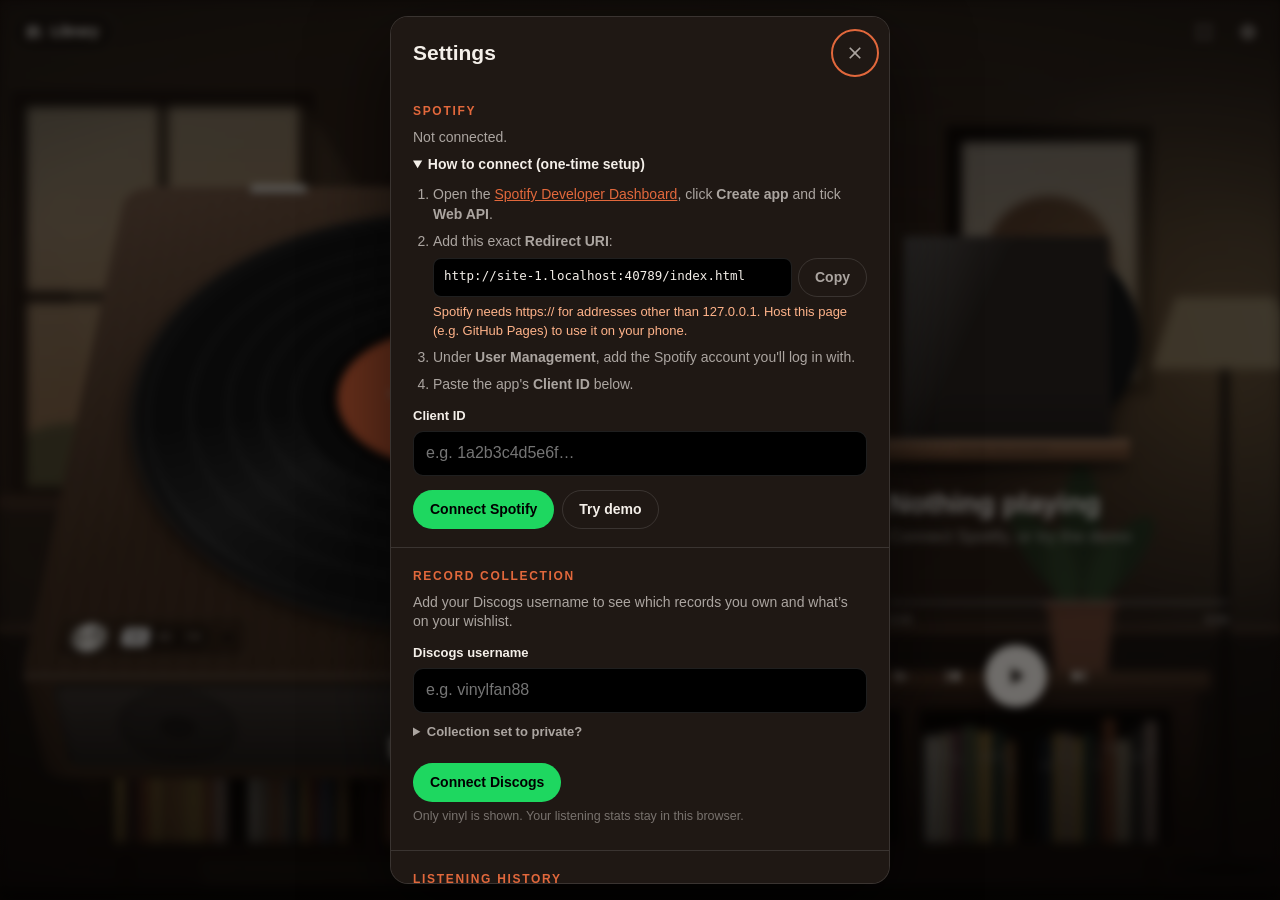
==== commit 6f62a9af: "Add TV mode and stop the crackle when Spotify stops TV mode (?tv, or Settings > TV): big-screen layo" ====
--- a/index.html
+++ b/index.html
@@ -11,7 +11,7 @@
 <title>The Vinyl Shelf</title>
 <link rel="manifest" href="manifest.json">
 <link rel="icon" href="icon.svg">
-<link rel="stylesheet" href="styles.css?v=2026-11-08i">
+<link rel="stylesheet" href="styles.css?v=2026-11-08o">
 </head>
 <body>
 
@@ -120,6 +120,9 @@
       <svg viewBox="0 0 24 24"><path d="M18.4 13a7.6 7.6 0 0 0 0-2l2.1-1.6-2-3.5-2.5 1a7.4 7.4 0 0 0-1.7-1L14 3.3h-4l-.4 2.6a7.4 7.4 0 0 0-1.7 1l-2.5-1-2 3.5L5.6 11a7.6 7.6 0 0 0 0 2l-2.1 1.6 2 3.5 2.5-1c.5.4 1.1.7 1.700 1l.4 2.6h4l.4-2.6c.6-.3 1.2-.6 1.7-1l2.5 1 2-3.5L18.4 13zM12 15.5a3.5 3.5 0 1 1 0-7 3.5 3.5 0 0 1 0 7z"/></svg>
     </button>
   </div>
+
+  <div class="tv-clock" id="tvClock" aria-hidden="true"></div>
+  <div class="tv-hint" id="tvHint">Press <b>OK</b> or click anywhere for full screen</div>
 
   <!-- ===================== main ===================== -->
   <main class="app">
@@ -234,6 +237,7 @@
           <h1 class="title" id="title">Nothing playing</h1>
           <p class="artist" id="artist">Connect Spotify, or try the demo</p>
           <p class="album" id="album">&nbsp;</p>
+          <p class="upnext hidden" id="upNext"></p>
           <div class="pill-row">
             <button class="vinyl-pill" id="vinylBtn" title="Pressings and where to buy (V)"><i class="dot" id="vinylDot"></i><span id="vinylPillText">Vinyl &amp; where to buy</span></button>
             <button class="vinyl-pill note-pill hidden" id="noteBtn" title="Write a listening note (N)" aria-label="Write a listening note"><svg viewBox="0 0 24 24" aria-hidden="true"><path d="M4 17.3V20h2.7l8-8-2.7-2.7-8 8zM18.7 8a1 1 0 0 0 0-1.4l-1.3-1.3a1 1 0 0 0-1.4 0l-1.2 1.2 2.7 2.7L18.7 8z"/></svg><span>Note</span></button>
@@ -425,6 +429,13 @@
     </section>
 
     <section>
+      <h3>TV</h3>
+      <p>Show the turntable on a TV: open TV mode in the TV’s web browser, or cast this tab from Chrome (⋮ → Cast) or AirPlay it from a Mac or iPhone.
+        TV mode has bigger text, no buttons, and works with a TV remote (OK plays and pauses, ◀ ▶ skip).</p>
+      <div class="row"><button class="btn" id="tvBtn">Open TV mode</button></div>
+    </section>
+
+    <section>
       <h3>Turntable finish</h3>
       <div class="swatches" id="swatches"></div>
     </section>
@@ -438,6 +449,6 @@
     </section>
   </dialog>
 
-<script src="app.js?v=2026-11-08i"></script>
+<script src="app.js?v=2026-11-08o"></script>
 </body>
 </html>
--- a/styles.css
+++ b/styles.css
@@ -808,3 +808,66 @@
   .wall-head .close { margin-left: auto; }
 }
 @media (max-width: 420px) { .wall-tabs button { padding: 8px 11px; font-size: 13px; } .wall-tabs .count { display: none; } }
+
+/* ===================== TV mode (?tv) ===================== */
+/* Sized in vw/vh so it reads from the couch at 720p, 1080p or 4K. No buttons: a remote or the phone drives it. */
+.tv-clock, .tv-hint, .upnext { display: none; }
+body.tv .app {
+  display: grid; grid-template-columns: minmax(0, 1.25fr) minmax(0, 1fr); align-items: center; justify-items: center;
+  column-gap: 5vw; padding: 9vh 8vw 9vh; animation: tvDrift 900s ease-in-out infinite alternate;
+}
+body.tv .deck { width: min(84%, 68vh); margin: 0; }   /* the 3D tilt draws ~17% wider than the box */
+body.tv .aside { width: 100%; max-width: 44vw; gap: 3vh; justify-self: start; }
+body.tv .np { display: flex; flex-direction: column; align-items: flex-start; gap: 4vh; }
+body.tv .stand { width: 17vh; margin-left: 1vh; }
+body.tv .ledge { height: 2.2vh; }
+body.tv .ledge span { display: block; font-size: 1.1vh; }
+body.tv .info { width: 100%; }
+body.tv .ctx { font-size: max(13px, 1.25vw); margin-bottom: 1.2vh; }
+body.tv .ctx.link::after { content: none; }
+body.tv .title { font-size: max(28px, 3.6vw); line-height: 1.12; letter-spacing: -.015em; }
+body.tv .artist { font-size: max(18px, 1.9vw); margin-top: 1vh; }
+body.tv .album { font-size: max(15px, 1.35vw); margin-top: .6vh; }
+body.tv .upnext { display: block; margin: 2.4vh 0 0; font-size: max(14px, 1.15vw); color: var(--muted); white-space: nowrap; overflow: hidden; text-overflow: ellipsis; }
+body.tv .upnext.hidden { display: none; }
+body.tv .pill-row, body.tv .controls, body.tv .tracklist, body.tv .seek-knob { display: none !important; }
+body.tv .seek { pointer-events: none; padding: 0; }
+body.tv .seek-track { height: max(4px, .45vh); }
+body.tv .times { font-size: max(13px, 1vw); margin-top: 1vh; }
+body.tv .albumbar { margin-top: 2vh; }
+body.tv .seg { height: max(4px, .45vh); }
+body.tv .albumlabel { font-size: max(13px, 1vw); }
+body.tv .bars { opacity: 1 !important; }                 /* keep progress visible; only the buttons hide */
+body.tv.idle .corner { opacity: 0; }
+body.tv .toast { font-size: max(15px, 1.2vw); padding: 1.2vh 1.6vw; top: 4vh; }
+body.tv .flip-btn { font-size: max(16px, 1.5vw); padding: 1.6vh 2vw 1.6vh 1.6vw; }
+body.tv .flip-btn svg { width: 1.6vw; height: 1.6vw; min-width: 20px; min-height: 20px; }
+@media (max-aspect-ratio: 1/1) {          /* portrait screens: stack */
+  body.tv .app { grid-template-columns: 1fr; row-gap: 4vh; }
+  body.tv .deck { width: min(88vw, 52vh); }
+  body.tv .aside { max-width: 88vw; justify-self: center; }
+  body.tv .np { flex-direction: row; align-items: flex-end; }
+}
+
+body.tv .tv-clock {
+  display: block; position: fixed; z-index: 11; top: 4vh; right: 4vw;
+  font-size: max(16px, 1.5vw); font-weight: 600; color: var(--muted); font-variant-numeric: tabular-nums;
+  transition: opacity .6s ease;
+}
+body.tv:not(.idle) .tv-clock { opacity: 0; }   /* the corner buttons take its place while the mouse is moving */
+body.tv .tv-hint {
+  display: block; position: fixed; z-index: 31; left: 50%; bottom: 6vh; transform: translate(-50%, 12px);
+  padding: 1.2vh 1.8vw; border-radius: 999px; background: rgba(20,13,8,.8); border: 1px solid var(--line);
+  font-size: max(14px, 1.1vw); color: var(--muted); opacity: 0; pointer-events: none; transition: opacity .5s ease, transform .5s var(--ease);
+}
+body.tv .tv-hint b { color: var(--text); }
+body.tv .tv-hint.show { opacity: 1; transform: translate(-50%, 0); }
+
+/* burn-in care: drift a few pixels over many minutes, and dim when paused for a while */
+@keyframes tvDrift {
+  0% { translate: -0.6vw -0.5vh; } 33% { translate: 0.5vw 0.4vh; } 66% { translate: -0.3vw 0.6vh; } 100% { translate: 0.6vw -0.4vh; }
+}
+body.tv .app, body.tv .room, body.tv .ambient { transition: opacity 2.5s ease, filter 2.5s ease; }
+body.tv.tv-dim .app { opacity: .35; }
+body.tv.tv-dim .room { filter: brightness(.45); }
+@media (prefers-reduced-motion: reduce) { body.tv .app { animation: none; } }
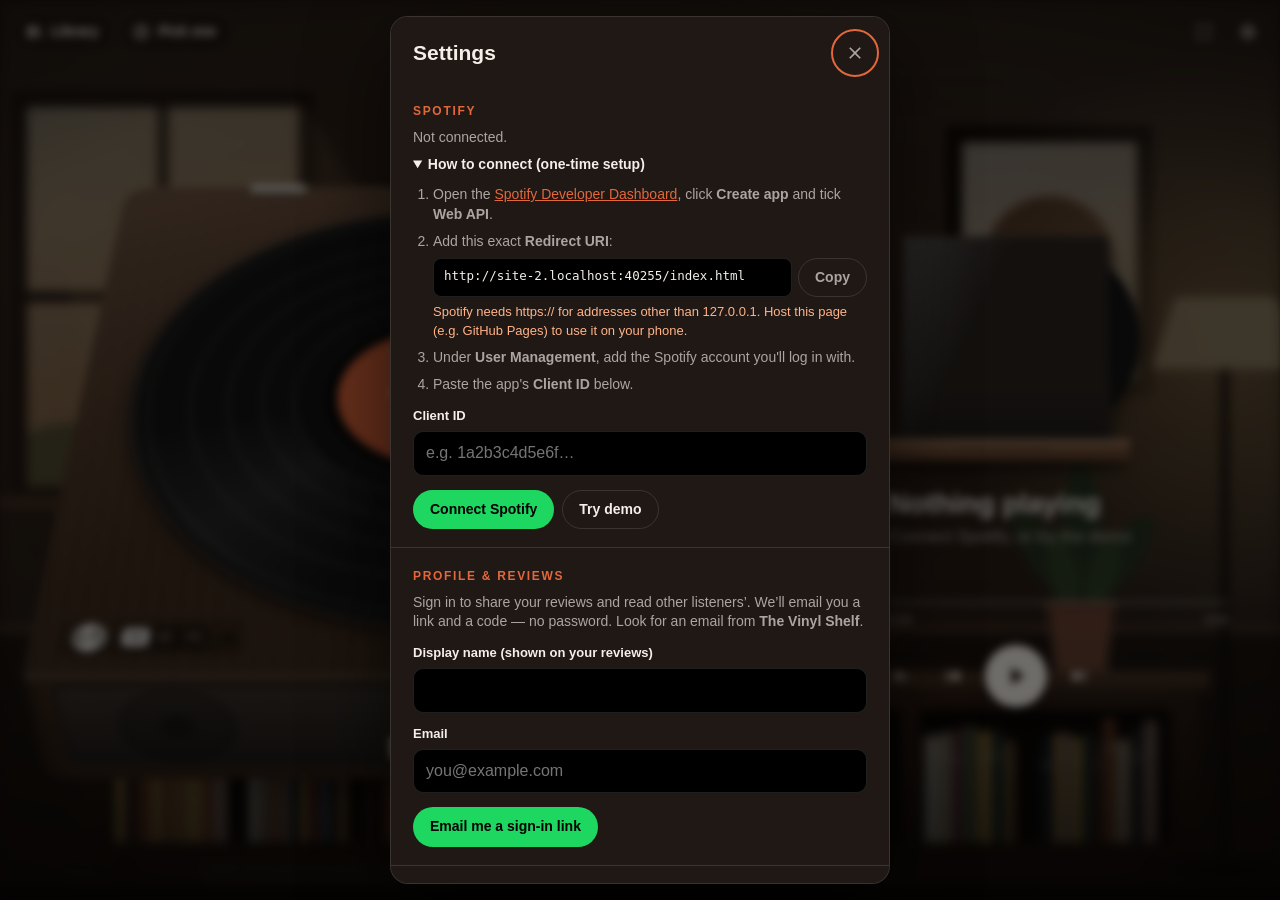
==== commit 4961df45: "Add ratings & reviews, background scenes, TV exit, side breaks, picks and sharing - Ratings and revi" ====
--- a/index.html
+++ b/index.html
@@ -11,12 +11,12 @@
 <title>The Vinyl Shelf</title>
 <link rel="manifest" href="manifest.json">
 <link rel="icon" href="icon.svg">
-<link rel="stylesheet" href="styles.css?v=2026-11-08o">
+<link rel="stylesheet" href="styles.css?v=2026-11-10g">
 </head>
 <body>
 
   <!-- ===================== the listening room (background) ===================== -->
-  <svg class="room" viewBox="0 0 1600 1000" preserveAspectRatio="xMidYMid slice" aria-hidden="true">
+  <svg class="room on" data-scene="home" viewBox="0 0 1600 1000" preserveAspectRatio="xMidYMid slice" aria-hidden="true">
     <defs>
       <linearGradient id="wallG" x1="0" y1="0" x2="0" y2="1">
         <stop offset="0" stop-color="#5c4838"/><stop offset="1" stop-color="#3b2d23"/>
@@ -66,7 +66,7 @@
     <!-- wall shelves with records (spines added by app.js) -->
     <g id="shelfA"></g>
     <rect id="roomCoverRect" x="740" y="186" width="144" height="144" class="tint-fill"/>
-    <image id="roomCover" x="740" y="186" width="144" height="144" preserveAspectRatio="xMidYMid slice" href=""/>
+    <image class="room-cover" x="740" y="186" width="144" height="144" preserveAspectRatio="xMidYMid slice" href=""/>
     <rect x="510" y="330" width="560" height="18" fill="url(#woodG)"/>
     <g id="shelfB"></g>
     <rect x="510" y="560" width="560" height="18" fill="url(#woodG)"/>
@@ -102,6 +102,109 @@
 
     <rect y="985" width="1600" height="15" fill="#140e0b"/>
   </svg>
+  <!-- vinyl room: a record shop / listening lounge -->
+  <svg class="room" data-scene="vinyl" viewBox="0 0 1600 1000" preserveAspectRatio="xMidYMid slice" aria-hidden="true">
+    <defs>
+      <linearGradient id="vrWall" x1="0" y1="0" x2="0" y2="1"><stop offset="0" stop-color="#2f3a33"/><stop offset="1" stop-color="#1c2420"/></linearGradient>
+      <linearGradient id="vrFloor" x1="0" y1="0" x2="0" y2="1"><stop offset="0" stop-color="#5a3b28"/><stop offset="1" stop-color="#2a1b12"/></linearGradient>
+      <linearGradient id="vrCrate" x1="0" y1="0" x2="0" y2="1"><stop offset="0" stop-color="#b98a5c"/><stop offset="1" stop-color="#7a5536"/></linearGradient>
+      <radialGradient id="vrPend"><stop offset="0" stop-color="#ffd59a" stop-opacity=".5"/><stop offset="1" stop-color="#ffd59a" stop-opacity="0"/></radialGradient>
+      <filter id="vrNeon" x="-20%" y="-60%" width="140%" height="220%"><feGaussianBlur stdDeviation="9"/></filter>
+    </defs>
+    <rect width="1600" height="1000" fill="url(#vrWall)"/>
+    <!-- pegboard wall of records, filled in by app.js -->
+    <rect x="80" y="150" width="1440" height="470" rx="6" fill="#3a463e"/>
+    <g id="vrWallRecords"></g>
+    <!-- the record playing, face-out in the middle -->
+    <rect x="730" y="250" width="150" height="150" class="tint-fill"/>
+    <image class="room-cover" x="730" y="250" width="150" height="150" preserveAspectRatio="xMidYMid slice" href=""/>
+    <rect x="722" y="402" width="166" height="8" fill="#1b130d"/>
+    <!-- neon sign -->
+    <g transform="translate(800 92)" font-family="Georgia, serif" font-size="74" font-style="italic" font-weight="700" text-anchor="middle">
+      <text class="tint-stroke" fill="none" stroke-width="10" filter="url(#vrNeon)" opacity=".9">Records</text>
+      <text class="tint-stroke" fill="none" stroke-width="3.5">Records</text>
+      <text fill="none" stroke="#fff" stroke-width="1.2" opacity=".75">Records</text>
+    </g>
+    <!-- pendant lamps -->
+    <g fill="#14100c"><path d="M400 0V60M1200 0V60" stroke="#14100c" stroke-width="3"/><path d="M360 60h80l20 40H340z"/><path d="M1160 60h80l20 40h-120z"/></g>
+    <ellipse cx="400" cy="300" rx="320" ry="280" fill="url(#vrPend)"/><ellipse cx="1200" cy="300" rx="320" ry="280" fill="url(#vrPend)"/>
+    <!-- floor + crates of records -->
+    <rect y="700" width="1600" height="300" fill="url(#vrFloor)"/>
+    <g id="vrCrates"></g>
+    <rect y="985" width="1600" height="15" fill="#120c08"/>
+  </svg>
+
+  <!-- party: dark room, coloured beams, a mirror ball -->
+  <svg class="room" data-scene="party" viewBox="0 0 1600 1000" preserveAspectRatio="xMidYMid slice" aria-hidden="true">
+    <defs>
+      <radialGradient id="ptHaze" cx=".5" cy=".35"><stop offset="0" stop-color="#3a1f4a"/><stop offset="1" stop-color="#0b0710"/></radialGradient>
+      <linearGradient id="ptBeamA" x1="0" y1="0" x2="0" y2="1"><stop offset="0" stop-color="#ff4fa3" stop-opacity=".55"/><stop offset="1" stop-color="#ff4fa3" stop-opacity="0"/></linearGradient>
+      <linearGradient id="ptBeamB" x1="0" y1="0" x2="0" y2="1"><stop offset="0" stop-color="#4fc3ff" stop-opacity=".5"/><stop offset="1" stop-color="#4fc3ff" stop-opacity="0"/></linearGradient>
+      <linearGradient id="ptBeamC" x1="0" y1="0" x2="0" y2="1"><stop offset="0" class="tint-stop" stop-opacity=".6"/><stop offset="1" class="tint-stop" stop-opacity="0"/></linearGradient>
+      <radialGradient id="ptBall" cx=".35" cy=".35"><stop offset="0" stop-color="#fff"/><stop offset=".5" stop-color="#9aa0aa"/><stop offset="1" stop-color="#3a3d44"/></radialGradient>
+      <pattern id="ptTiles" width="14" height="14" patternUnits="userSpaceOnUse"><rect width="13" height="13" fill="#fff" opacity=".12"/></pattern>
+    </defs>
+    <rect width="1600" height="1000" fill="url(#ptHaze)"/>
+    <g class="pt-beams" style="mix-blend-mode:screen">
+      <polygon class="pt-beam b1" points="790,90 810,90 1180,1000 620,1000" fill="url(#ptBeamA)"/>
+      <polygon class="pt-beam b2" points="790,90 810,90 980,1000 420,1000" fill="url(#ptBeamB)"/>
+      <polygon class="pt-beam b3" points="790,90 810,90 1380,1000 900,1000" fill="url(#ptBeamC)"/>
+      <polygon class="pt-beam b4" points="790,90 810,90 560,1000 160,1000" fill="url(#ptBeamA)"/>
+    </g>
+    <!-- string lights -->
+    <path d="M0 40 Q200 110 400 50 T800 50 T1200 50 T1600 40" fill="none" stroke="#1a1420" stroke-width="3"/>
+    <g id="ptBulbs"></g>
+    <!-- mirror ball -->
+    <path d="M800 0V40" stroke="#888" stroke-width="3"/>
+    <circle cx="800" cy="92" r="54" fill="url(#ptBall)"/><circle cx="800" cy="92" r="54" fill="url(#ptTiles)"/>
+    <g id="ptSparkles"></g>
+    <!-- light spots on the floor -->
+    <rect y="760" width="1600" height="240" fill="#0d0912"/>
+    <g style="mix-blend-mode:screen" opacity=".55">
+      <ellipse class="pt-spot s1" cx="420" cy="880" rx="150" ry="36" fill="#ff4fa3"/>
+      <ellipse class="pt-spot s2" cx="1150" cy="900" rx="170" ry="40" fill="#4fc3ff"/>
+      <ellipse class="pt-spot s3 tint-fill" cx="800" cy="860" rx="190" ry="44"/>
+    </g>
+    <!-- speakers + the record playing on a stand -->
+    <g fill="#120f16" stroke="#2a2433" stroke-width="3">
+      <rect x="90" y="520" width="190" height="360" rx="10"/><rect x="1320" y="520" width="190" height="360" rx="10"/>
+    </g>
+    <g fill="#08060a" stroke="#3a3245" stroke-width="4">
+      <circle cx="185" cy="620" r="52"/><circle cx="185" cy="780" r="70"/><circle cx="1415" cy="620" r="52"/><circle cx="1415" cy="780" r="70"/>
+    </g>
+    <rect x="726" y="560" width="148" height="148" class="tint-fill"/>
+    <image class="room-cover" x="726" y="560" width="148" height="148" preserveAspectRatio="xMidYMid slice" href=""/>
+    <rect y="985" width="1600" height="15" fill="#050307"/>
+  </svg>
+
+  <!-- skyline: a night-time apartment with a big window -->
+  <svg class="room" data-scene="skyline" viewBox="0 0 1600 1000" preserveAspectRatio="xMidYMid slice" aria-hidden="true">
+    <defs>
+      <linearGradient id="skSky" x1="0" y1="0" x2="0" y2="1"><stop offset="0" stop-color="#0b1330"/><stop offset=".62" stop-color="#2a2a5a"/><stop offset="1" stop-color="#6b4a6e"/></linearGradient>
+      <radialGradient id="skGlow" cx=".5" cy="1"><stop offset="0" class="tint-stop" stop-opacity=".55"/><stop offset="1" class="tint-stop" stop-opacity="0"/></radialGradient>
+      <linearGradient id="skRoom" x1="0" y1="0" x2="0" y2="1"><stop offset="0" stop-color="#1d1a22"/><stop offset="1" stop-color="#0f0d12"/></linearGradient>
+      <radialGradient id="skMoon"><stop offset="0" stop-color="#fffbe8"/><stop offset=".6" stop-color="#f3e9c6"/><stop offset="1" stop-color="#f3e9c6" stop-opacity="0"/></radialGradient>
+    </defs>
+    <rect width="1600" height="1000" fill="url(#skRoom)"/>
+    <!-- the window: sky, moon, city -->
+    <g transform="translate(120 70)">
+      <rect width="1360" height="700" fill="url(#skSky)"/>
+      <rect y="300" width="1360" height="400" fill="url(#skGlow)"/>
+      <g id="skStars"></g>
+      <circle cx="1080" cy="130" r="80" fill="url(#skMoon)" opacity=".9"/><circle cx="1080" cy="130" r="38" fill="#fffbe8"/>
+      <g id="skCity"></g>
+      <!-- mullions -->
+      <path d="M453 0V700M906 0V700M0 350H1360" stroke="#141118" stroke-width="16"/>
+      <rect width="1360" height="700" fill="none" stroke="#141118" stroke-width="26"/>
+    </g>
+    <rect x="96" y="770" width="1408" height="20" fill="#26212b"/>
+    <!-- sofa silhouette, side table with the record playing leaning on it, plant -->
+    <rect y="790" width="1600" height="210" fill="#100e13"/>
+    <path d="M260 990V860q0-40 40-40h520q40 0 40 40v130z" fill="#1e1a24"/><rect x="230" y="880" width="80" height="110" rx="20" fill="#25202c"/><rect x="810" y="880" width="80" height="110" rx="20" fill="#25202c"/>
+    <rect x="1040" y="836" width="150" height="150" class="tint-fill"/>
+    <image class="room-cover" x="1040" y="836" width="150" height="150" preserveAspectRatio="xMidYMid slice" href=""/>
+    <g transform="translate(1360 990)" fill="#1f2a22"><ellipse cx="-30" cy="-150" rx="22" ry="70" transform="rotate(-25 -30 -150)"/><ellipse cx="10" cy="-170" rx="24" ry="80"/><ellipse cx="45" cy="-140" rx="20" ry="66" transform="rotate(28 45 -140)"/><path d="M-40 -80H40L30 0H-30Z" fill="#2b2530"/></g>
+  </svg>
   <div class="ambient"></div>
   <div class="vignette"></div>
 
@@ -111,8 +214,16 @@
       <svg viewBox="0 0 24 24"><path d="M4 4h3v16H4zM9 4h3v16H9zM14.2 4.6l2.9-.8 4.2 15.5-2.9.8z"/></svg>
       <span>Library</span>
     </button>
+    <button class="pill" id="pickBtn" title="What should I play? (R)" aria-label="What should I play?">
+      <svg viewBox="0 0 24 24"><path d="M12 2a10 10 0 1 0 0 20 10 10 0 0 0 0-20zm0 18a8 8 0 1 1 0-16 8 8 0 0 1 0 16zm0-11a3 3 0 1 0 0 6 3 3 0 0 0 0-6zm0 4a1 1 0 1 1 0-2 1 1 0 0 1 0 2zm5.6-6.8 1.4 1.4-2.3 2.3-1.4-1.4z"/></svg>
+      <span>Pick one</span>
+    </button>
   </div>
   <div class="corner right">
+    <button class="pill tv-exit" id="tvExit" title="Exit TV mode (Esc)" aria-label="Exit TV mode">
+      <svg viewBox="0 0 24 24"><path d="M21 3H3a2 2 0 0 0-2 2v12a2 2 0 0 0 2 2h5v2h8v-2h5a2 2 0 0 0 2-2V5a2 2 0 0 0-2-2zm0 14H3V5h18zM8.4 7 7 8.4 9.6 11 7 13.6 8.4 15l2.6-2.6 2.6 2.6 1.4-1.4-2.6-2.6L15 8.4 13.6 7 11 9.6z"/></svg>
+      <span>Exit TV mode</span>
+    </button>
     <button class="icon-btn small" id="fsBtn" title="Full screen (F)" aria-label="Full screen">
       <svg viewBox="0 0 24 24"><path d="M4 4h6v2H6v4H4V4zm10 0h6v6h-2V6h-4V4zM4 14h2v4h4v2H4v-6zm14 0h2v6h-6v-2h4v-4z"/></svg>
     </button>
@@ -240,6 +351,8 @@
           <p class="upnext hidden" id="upNext"></p>
           <div class="pill-row">
             <button class="vinyl-pill" id="vinylBtn" title="Pressings and where to buy (V)"><i class="dot" id="vinylDot"></i><span id="vinylPillText">Vinyl &amp; where to buy</span></button>
+            <button class="vinyl-pill note-pill rate-pill hidden" id="rateBtn" title="Rate and review this album (W)" aria-label="Rate and review this album"><span class="rate-star" aria-hidden="true">★</span><span id="rateText">Rate</span></button>
+            <button class="vinyl-pill note-pill hidden" id="shareBtn" title="Share what’s spinning (S)" aria-label="Share what’s spinning"><svg viewBox="0 0 24 24" aria-hidden="true"><path d="M12 3 7.5 7.5l1.4 1.4L11 6.8V15h2V6.8l2.1 2.1 1.4-1.4zM5 13v6a2 2 0 0 0 2 2h10a2 2 0 0 0 2-2v-6h-2v6H7v-6z"/></svg><span>Share</span></button>
             <button class="vinyl-pill note-pill hidden" id="noteBtn" title="Write a listening note (N)" aria-label="Write a listening note"><svg viewBox="0 0 24 24" aria-hidden="true"><path d="M4 17.3V20h2.7l8-8-2.7-2.7-8 8zM18.7 8a1 1 0 0 0 0-1.4l-1.3-1.3a1 1 0 0 0-1.4 0l-1.2 1.2 2.7 2.7L18.7 8z"/></svg><span>Note</span></button>
           </div>
         </div>
@@ -333,6 +446,22 @@
     <div class="vp-body" id="vpBody"></div>
   </aside>
 
+  <!-- ===================== ratings & reviews ===================== -->
+  <aside class="panel vinylpanel reviews" id="reviewsPanel" aria-label="Ratings and reviews">
+    <header class="panel-head">
+      <div class="tl-cover" id="rvCover"></div>
+      <div class="tl-meta">
+        <div class="kicker">Reviews</div>
+        <h2 id="rvTitle"></h2>
+        <p id="rvSub"></p>
+      </div>
+      <button class="icon-btn small close" data-close aria-label="Close">
+        <svg viewBox="0 0 24 24"><path d="M6.4 5 5 6.4 10.6 12 5 17.6 6.4 19l5.6-5.6 5.6 5.6 1.4-1.4-5.6-5.6L19 6.4 17.6 5 12 10.6z"/></svg>
+      </button>
+    </header>
+    <div class="vp-body" id="rvBody"></div>
+  </aside>
+
   <div class="scrim" id="scrim"></div>
   <div class="toast" id="toast" role="status"></div>
 
@@ -351,6 +480,35 @@
         <div class="row"><button class="btn primary" value="save" id="noteSave">Save note</button></div>
       </section>
     </form>
+  </dialog>
+
+  <!-- ===================== what should I play? ===================== -->
+  <dialog id="pickDlg" aria-labelledby="pickHead">
+    <div class="dlg-head">
+      <h2 id="pickHead">What should I play?</h2>
+      <button class="icon-btn small" id="pickClose" aria-label="Close">
+        <svg viewBox="0 0 24 24"><path d="M6.4 5 5 6.4 10.6 12 5 17.6 6.4 19l5.6-5.6 5.6 5.6 1.4-1.4-5.6-5.6L19 6.4 17.6 5 12 10.6z"/></svg>
+      </button>
+    </div>
+    <section class="pick-body" id="pickBody"></section>
+  </dialog>
+
+  <!-- ===================== share card ===================== -->
+  <dialog id="shareDlg" aria-labelledby="shareHead">
+    <div class="dlg-head">
+      <h2 id="shareHead">Now spinning</h2>
+      <button class="icon-btn small" id="shareClose" aria-label="Close">
+        <svg viewBox="0 0 24 24"><path d="M6.4 5 5 6.4 10.6 12 5 17.6 6.4 19l5.6-5.6 5.6 5.6 1.4-1.4-5.6-5.6L19 6.4 17.6 5 12 10.6z"/></svg>
+      </button>
+    </div>
+    <section class="share-body">
+      <img id="shareImg" alt="Now spinning card">
+      <div class="row">
+        <button class="btn primary hidden" id="shareGo">Share</button>
+        <a class="btn" id="shareSave" download="now-spinning.png">Save image</a>
+      </div>
+      <p class="hint">Sized for Instagram and Facebook Stories (1080 × 1920).</p>
+    </section>
   </dialog>
 
   <!-- ===================== settings ===================== -->
@@ -386,6 +544,31 @@
       </div>
     </section>
 
+    <section id="profileSec">
+      <h3>Profile &amp; reviews</h3>
+      <p id="profileStatus">Your ratings and reviews are saved on this device.</p>
+      <div id="profileForm" class="hidden">
+        <label class="field" for="profileName">Display name (shown on your reviews)</label>
+        <input type="text" id="profileName" maxlength="40" autocomplete="nickname" spellcheck="false">
+        <div id="profileEmailWrap">
+          <label class="field" for="profileEmail">Email</label>
+          <input type="text" id="profileEmail" inputmode="email" autocomplete="email" autocapitalize="off" spellcheck="false" placeholder="you@example.com">
+        </div>
+        <div id="profileCodeWrap" class="hidden">
+          <label class="field" for="profileCode">Code from the email</label>
+          <div class="row">
+            <input type="text" id="profileCode" inputmode="numeric" autocomplete="one-time-code" maxlength="10" placeholder="123456">
+            <button class="btn primary" id="profileCodeGo">Sign in</button>
+          </div>
+          <p class="hint">Or just tap the link in the email — in this browser.</p>
+        </div>
+        <div class="row">
+          <button class="btn primary" id="profileGo">Email me a sign-in link</button>
+          <button class="btn hidden" id="profileOut">Sign out</button>
+        </div>
+      </div>
+    </section>
+
     <section id="discogsSec">
       <h3>Record collection</h3>
       <p id="discogsStatus">Add your Discogs username to see which records you own and what’s on your wishlist.</p>
@@ -436,6 +619,11 @@
     </section>
 
     <section>
+      <h3>Background</h3>
+      <div class="scenes" id="scenes"></div>
+    </section>
+
+    <section>
       <h3>Turntable finish</h3>
       <div class="swatches" id="swatches"></div>
     </section>
@@ -449,6 +637,7 @@
     </section>
   </dialog>
 
-<script src="app.js?v=2026-11-08o"></script>
+<script src="config.js?v=2026-11-10g"></script>
+<script src="app.js?v=2026-11-10g"></script>
 </body>
 </html>
--- a/styles.css
+++ b/styles.css
@@ -871,3 +871,110 @@
 body.tv.tv-dim .app { opacity: .35; }
 body.tv.tv-dim .room { filter: brightness(.45); }
 @media (prefers-reduced-motion: reduce) { body.tv .app { animation: none; } }
+
+/* vinyl panel: side breaks */
+.vp-sides { display: flex; flex-wrap: wrap; gap: 8px; }
+.vp-sides span { font-size: 13px; color: var(--muted); padding: 6px 11px; border-radius: 999px; background: rgba(255,255,255,.05); border: 1px solid var(--line); }
+.vp-sides b { color: var(--text); margin-right: 4px; }
+
+/* ===================== what should I play? ===================== */
+#pickDlg, #shareDlg { width: min(480px, calc(100vw - 32px)); }
+.pick-body { border-top: 0 !important; }
+.pick-note { padding: 20px 0; }
+.pick-card { display: flex; gap: 22px; align-items: center; margin: 6px 0 4px; }
+.pick-sleeve { position: relative; width: 150px; height: 150px; flex: none; margin-right: 40px; }
+.pick-cover { position: absolute; inset: 0; border-radius: 3px; box-shadow: 0 18px 28px -10px rgba(0,0,0,.8); }
+.pick-disc {
+  position: absolute; top: 4%; left: 4%; width: 92%; height: 92%; border-radius: 50%;
+  background: radial-gradient(circle, #222 0 2%, var(--c1) 2.5% 18%, #0b0b0b 18.5% 20%, transparent 20.5%),
+              repeating-radial-gradient(circle, #151515 0 2px, #1d1d1d 2px 3px);
+  box-shadow: 0 10px 20px -6px rgba(0,0,0,.7);
+  animation: pickSlide .9s .15s var(--ease) both;
+}
+@keyframes pickSlide { from { transform: translateX(0) rotate(0); } to { transform: translateX(34%) rotate(50deg); } }
+.pick-meta { min-width: 0; }
+.pick-meta h3 { margin: 4px 0 2px; font-size: 20px; color: var(--text); letter-spacing: 0; text-transform: none; line-height: 1.25; }
+.pick-meta p { margin: 0; color: var(--muted); font-size: 15px; }
+.pick-meta small { display: block; margin-top: 8px; color: var(--faint); font-size: 13px; }
+@media (max-width: 440px) { .pick-card { flex-direction: column; align-items: flex-start; } .pick-sleeve { width: 130px; height: 130px; } }
+@media (max-width: 520px) { #pickBtn span { display: none; } }
+
+/* ===================== share card ===================== */
+.share-body { border-top: 0 !important; }
+#shareImg { display: block; width: auto; max-width: 100%; height: min(62vh, 640px); aspect-ratio: 9 / 16; margin: 4px auto 0; border-radius: 12px; background: rgba(255,255,255,.04); box-shadow: 0 16px 34px -12px rgba(0,0,0,.8); object-fit: contain; }
+.share-body .row { justify-content: center; }
+.share-body a.btn { text-decoration: none; display: inline-flex; align-items: center; }
+.share-body .hint { text-align: center; }
+@media (max-width: 520px) { .note-pill span { display: none; } .note-pill { padding: 5px 9px; } }
+
+/* TV mode: a clear way out */
+.tv-exit { display: none !important; }
+body.tv .tv-exit { display: inline-flex !important; }
+body.tv .corner { gap: 8px; }
+
+/* ===================== background scenes ===================== */
+.room[data-scene]:not(.on) { display: none; }
+.tint-stroke { stroke: var(--c1); }
+.tint-stop { stop-color: var(--c1); }
+.room[data-scene="vinyl"] { filter: blur(3px) brightness(.62) saturate(1); }
+.room[data-scene="party"] { filter: blur(2.5px) brightness(.85) saturate(1.15); }
+.room[data-scene="skyline"] { filter: blur(2.5px) brightness(.8) saturate(1.05); }
+/* party lights move while music plays */
+.pt-beam { transform-box: view-box; transform-origin: 800px 90px; animation: ptSweep 7s ease-in-out infinite alternate; animation-play-state: paused; }
+.pt-beam.b2 { animation-duration: 9s; animation-direction: alternate-reverse; }
+.pt-beam.b3 { animation-duration: 6s; animation-delay: -2s; }
+.pt-beam.b4 { animation-duration: 11s; animation-direction: alternate-reverse; animation-delay: -4s; }
+@keyframes ptSweep { from { transform: rotate(-16deg); } to { transform: rotate(16deg); } }
+.pt-spot { transform-box: fill-box; transform-origin: center; animation: ptSpot 5s ease-in-out infinite alternate; animation-play-state: paused; }
+.pt-spot.s2 { animation-duration: 7s; animation-delay: -3s; }
+.pt-spot.s3 { animation-duration: 4s; animation-delay: -1s; }
+@keyframes ptSpot { from { transform: translateX(-120px) scale(.9); opacity: .6; } to { transform: translateX(120px) scale(1.1); opacity: 1; } }
+.pt-bulb { animation: ptBulb 2.6s ease-in-out infinite alternate; }
+@keyframes ptBulb { from { opacity: .45; } to { opacity: 1; } }
+.pt-sparkle { animation: ptSparkle 3.2s ease-in-out infinite; opacity: 0; animation-play-state: paused; }
+@keyframes ptSparkle { 0%, 100% { opacity: 0; } 50% { opacity: .9; } }
+body.playing .pt-beam, body.playing .pt-spot, body.playing .pt-sparkle { animation-play-state: running; }
+/* skyline: a few stars twinkle, windows switch on and off */
+.sk-twinkle { animation: ptSparkle 5s ease-in-out infinite; }
+.sk-win { animation: skWin 24s steps(1) infinite; }
+@keyframes skWin { 0%, 60% { opacity: .9; } 61%, 100% { opacity: .05; } }
+@media (prefers-reduced-motion: reduce) { .pt-beam, .pt-spot, .pt-bulb, .pt-sparkle, .sk-twinkle, .sk-win { animation: none !important; } .pt-sparkle { opacity: .5; } }
+
+/* settings: scene picker */
+.scenes { display: grid; grid-template-columns: repeat(4, minmax(0, 1fr)); gap: 10px; }
+.scene-opt { display: flex; flex-direction: column; gap: 6px; align-items: stretch; font-size: 13px; font-weight: 600; color: var(--muted); text-align: center; }
+.scene-opt i { display: block; aspect-ratio: 16 / 10; border-radius: 8px; box-shadow: inset 0 0 0 1px rgba(255,255,255,.12); }
+.scene-opt[aria-checked="true"] { color: var(--text); }
+.scene-opt[aria-checked="true"] i { box-shadow: 0 0 0 2px var(--accent), inset 0 0 0 1px rgba(255,255,255,.12); }
+@media (max-width: 420px) { .scenes { grid-template-columns: repeat(2, minmax(0, 1fr)); } }
+
+/* ===================== ratings & reviews ===================== */
+.stars { display: inline-block; font-size: 14px; line-height: 1; letter-spacing: 1px; vertical-align: -1px; }
+.stars::before {
+  content: "★★★★★";
+  background: linear-gradient(90deg, #f3c66b calc(var(--v, 0) * 20%), rgba(255,255,255,.2) 0);
+  -webkit-background-clip: text; background-clip: text; color: transparent;
+}
+.stars.big { font-size: 26px; letter-spacing: 3px; }
+.star-input { position: relative; display: inline-block; outline-offset: 4px; border-radius: 6px; }
+.star-input .stars { pointer-events: none; }
+.star-input .stars::before { background: linear-gradient(90deg, #f3c66b calc(var(--v, 0) * 20%), rgba(255,255,255,.2) 0); -webkit-background-clip: text; background-clip: text; }
+.star-input button { position: absolute; top: 0; bottom: 0; width: 10%; cursor: pointer; }
+.star-input button:nth-of-type(1) { left: 0; } .star-input button:nth-of-type(2) { left: 10%; } .star-input button:nth-of-type(3) { left: 20%; }
+.star-input button:nth-of-type(4) { left: 30%; } .star-input button:nth-of-type(5) { left: 40%; } .star-input button:nth-of-type(6) { left: 50%; }
+.star-input button:nth-of-type(7) { left: 60%; } .star-input button:nth-of-type(8) { left: 70%; } .star-input button:nth-of-type(9) { left: 80%; }
+.star-input button:nth-of-type(10) { left: 90%; }
+.rv-mine textarea { width: 100%; font: inherit; font-size: 15px; color: var(--text); background: rgba(0,0,0,.35); border: 1px solid var(--line); border-radius: 10px; padding: 10px 12px; margin-top: 10px; resize: vertical; min-height: 90px; line-height: 1.45; }
+.rv-mine textarea:focus { outline: 2px solid var(--accent); outline-offset: 1px; }
+.rv-avg { display: flex; align-items: center; gap: 12px; margin: 2px 0 14px; color: var(--muted); font-size: 14px; }
+.rv-avg b { color: var(--text); font-size: 18px; }
+.rv-list .note { padding-right: 14px; }
+.rv-list .stars, .rv-feed .stars { margin-top: 4px; }
+.rv-feed .note { cursor: pointer; padding-right: 14px; }
+.rv-feed .note:hover { background: rgba(40,27,16,.7); }
+.rate-pill .rate-star { color: #f3c66b; font-size: 14px; line-height: 1; }
+.rate-pill.rated { color: var(--text); }
+@media (max-width: 520px) { .rate-pill .rate-star, .rate-pill #rateText { display: inline; } }
+
+/* sign-in button after sending: greyed out while the 10-second wait counts down */
+#profileGo.sent, #profileGo.sent:hover { opacity: .5; cursor: default; filter: saturate(.3); font-variant-numeric: tabular-nums; }
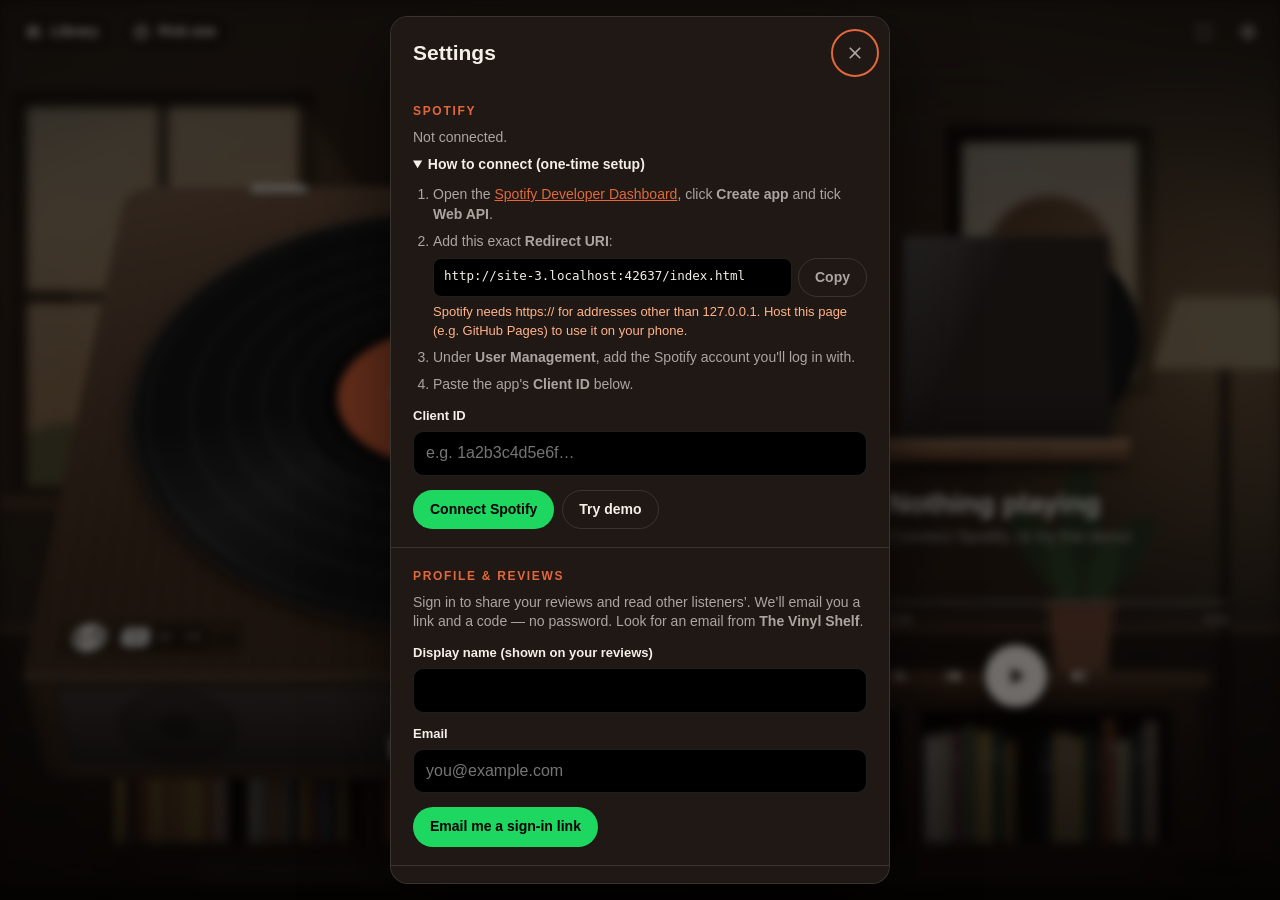
==== commit 0fa23768: "Start the crackle on any first interaction in a new window Browsers block sound until the page gets " ====
--- a/index.html
+++ b/index.html
@@ -11,7 +11,7 @@
 <title>The Vinyl Shelf</title>
 <link rel="manifest" href="manifest.json">
 <link rel="icon" href="icon.svg">
-<link rel="stylesheet" href="styles.css?v=2026-11-10g">
+<link rel="stylesheet" href="styles.css?v=2026-11-10h">
 </head>
 <body>
 
@@ -464,6 +464,7 @@
 
   <div class="scrim" id="scrim"></div>
   <div class="toast" id="toast" role="status"></div>
+  <button class="crackle-hint" id="crackleHint" type="button" tabindex="-1">Click to start the crackle</button>
 
   <!-- ===================== listening note ===================== -->
   <dialog id="noteDlg" aria-labelledby="noteHead">
@@ -637,7 +638,7 @@
     </section>
   </dialog>
 
-<script src="config.js?v=2026-11-10g"></script>
-<script src="app.js?v=2026-11-10g"></script>
+<script src="config.js?v=2026-11-10h"></script>
+<script src="app.js?v=2026-11-10h"></script>
 </body>
 </html>
--- a/styles.css
+++ b/styles.css
@@ -978,3 +978,20 @@
 
 /* sign-in button after sending: greyed out while the 10-second wait counts down */
 #profileGo.sent, #profileGo.sent:hover { opacity: .5; cursor: default; filter: saturate(.3); font-variant-numeric: tabular-nums; }
+
+/* shown while the crackle is on but the browser is still waiting for a first click/tap/key */
+.crackle-hint {
+  position: fixed; z-index: 29; left: 50%; bottom: calc(max(16px, env(safe-area-inset-bottom)) + 12px);
+  transform: translate(-50%, 12px); opacity: 0; pointer-events: none; transition: .3s ease;
+  background: var(--glass-strong); backdrop-filter: blur(20px); -webkit-backdrop-filter: blur(20px);
+  border: 1px solid var(--line); color: var(--text); font: inherit; font-size: 13.5px;
+  padding: 8px 14px 8px 30px; border-radius: 999px; cursor: pointer;
+}
+.crackle-hint::before {
+  content: ''; position: absolute; left: 12px; top: 50%; width: 9px; height: 9px; margin-top: -4.5px;
+  border-radius: 50%; background: var(--accent, #e8a25a); animation: crackle-pulse 1.4s ease-in-out infinite;
+}
+.crackle-hint.show { opacity: 1; transform: translate(-50%, 0); pointer-events: auto; }
+@keyframes crackle-pulse { 50% { opacity: .35; transform: scale(.7); } }
+@media (prefers-reduced-motion: reduce) { .crackle-hint::before { animation: none; } }
+body.tv .crackle-hint { font-size: max(15px, 1.2vw); bottom: 5vh; }
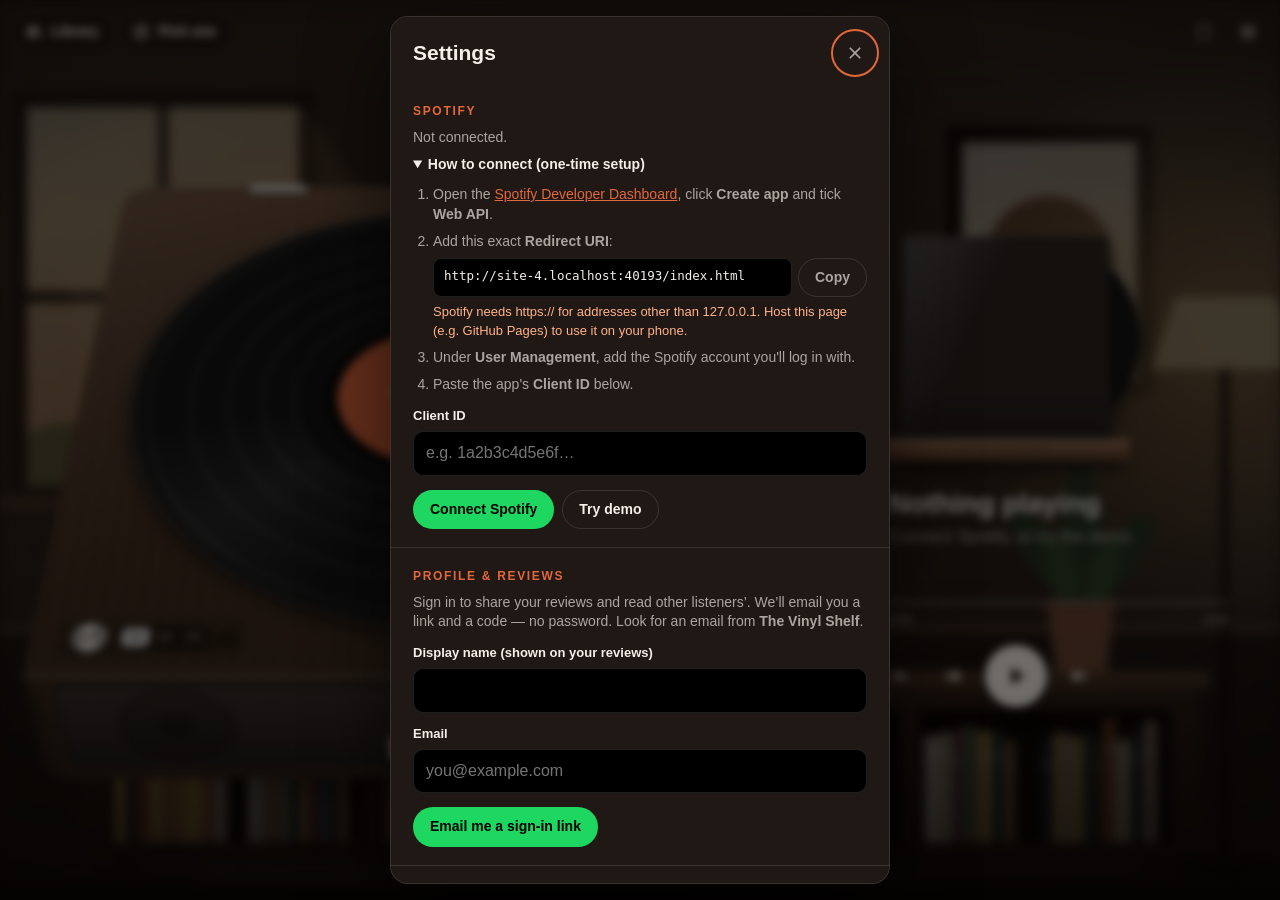
==== commit e20d5f17: "Add a Trending tab and likes on reviews - Trending on the record wall: most-rated albums (this week," ====
--- a/index.html
+++ b/index.html
@@ -11,7 +11,7 @@
 <title>The Vinyl Shelf</title>
 <link rel="manifest" href="manifest.json">
 <link rel="icon" href="icon.svg">
-<link rel="stylesheet" href="styles.css?v=2026-11-10h">
+<link rel="stylesheet" href="styles.css?v=2026-11-10j">
 </head>
 <body>
 
@@ -410,6 +410,7 @@
         <button role="tab" data-tab="albums" aria-selected="true">Albums <span class="count" data-count="albums"></span></button>
         <button role="tab" data-tab="playlists" aria-selected="false">Playlists <span class="count" data-count="playlists"></span></button>
         <button role="tab" data-tab="vinyl" aria-selected="false">My vinyl <span class="count" data-count="vinyl"></span></button>
+        <button role="tab" data-tab="trending" aria-selected="false">Trending</button>
       </div>
       <input type="search" id="libSearch" placeholder="Search your records" autocomplete="off" spellcheck="false" aria-label="Search your records">
       <button class="icon-btn small close" data-close aria-label="Close record wall">
@@ -425,6 +426,9 @@
         <div class="shelves"></div>
       </section>
       <section class="wall-sec" data-kind="vinyl">
+        <div class="shelves"></div>
+      </section>
+      <section class="wall-sec" data-kind="trending">
         <div class="shelves"></div>
       </section>
     </div>
@@ -638,7 +642,7 @@
     </section>
   </dialog>
 
-<script src="config.js?v=2026-11-10h"></script>
-<script src="app.js?v=2026-11-10h"></script>
+<script src="config.js?v=2026-11-10j"></script>
+<script src="app.js?v=2026-11-10j"></script>
 </body>
 </html>
--- a/styles.css
+++ b/styles.css
@@ -995,3 +995,21 @@
 @keyframes crackle-pulse { 50% { opacity: .35; transform: scale(.7); } }
 @media (prefers-reduced-motion: reduce) { .crackle-hint::before { animation: none; } }
 body.tv .crackle-hint { font-size: max(15px, 1.2vw); bottom: 5vh; }
+
+/* ================================================================ trending */
+.like-btn, .like-count {
+  display: inline-flex; align-items: center; gap: 5px; margin-top: 8px; font: inherit; font-size: 13px;
+  color: var(--muted); background: rgba(255,255,255,.06); border: 1px solid var(--line); border-radius: 999px; padding: 3px 10px;
+}
+.like-btn { cursor: pointer; transition: color .15s, background .15s, border-color .15s; }
+.like-btn:hover { color: var(--text); background: rgba(255,255,255,.12); }
+.like-btn.on { color: #ff7a8a; border-color: rgba(255,122,138,.45); background: rgba(255,122,138,.12); }
+.like-btn:disabled { opacity: .7; }
+.like-btn span, .like-count { font-variant-numeric: tabular-nums; }
+.like-count { background: none; }
+.trend-reviews .note { position: relative; }
+.trend-rank {
+  flex: none; align-self: center; width: 1.6em; text-align: center; font-size: 15px; font-weight: 700;
+  color: var(--faint); font-variant-numeric: tabular-nums;
+}
+.trend-reviews .note:nth-child(-n+3) .trend-rank { color: var(--accent, #e8a25a); }
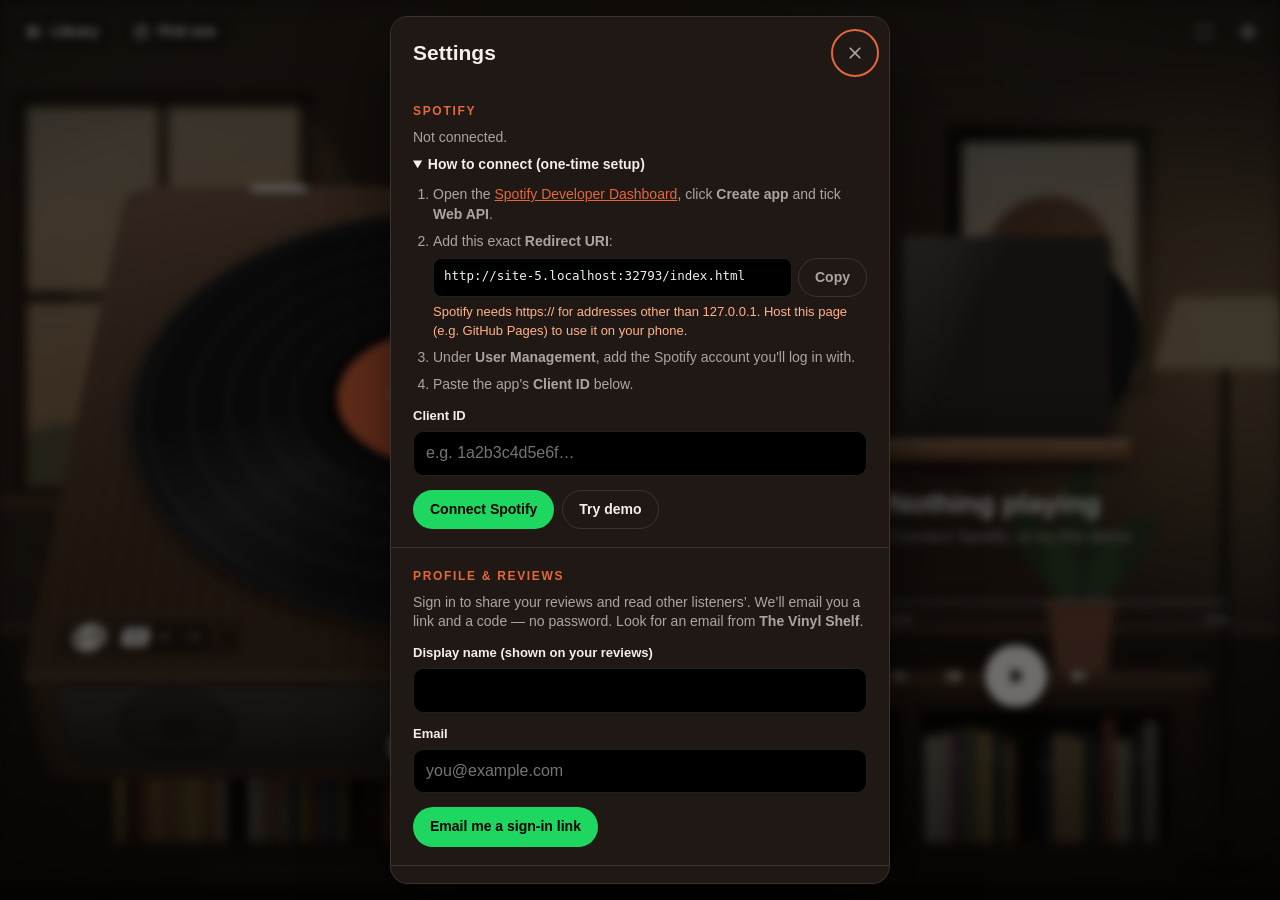
==== commit 9a036d77: "Fix the Barnes & Noble store search link Barnes & Noble retired /s/<terms> search pages, which now r" ====
--- a/index.html
+++ b/index.html
@@ -11,7 +11,7 @@
 <title>The Vinyl Shelf</title>
 <link rel="manifest" href="manifest.json">
 <link rel="icon" href="icon.svg">
-<link rel="stylesheet" href="styles.css?v=2026-11-10j">
+<link rel="stylesheet" href="styles.css?v=2026-11-10k">
 </head>
 <body>
 
@@ -642,7 +642,7 @@
     </section>
   </dialog>
 
-<script src="config.js?v=2026-11-10j"></script>
-<script src="app.js?v=2026-11-10j"></script>
+<script src="config.js?v=2026-11-10k"></script>
+<script src="app.js?v=2026-11-10k"></script>
 </body>
 </html>
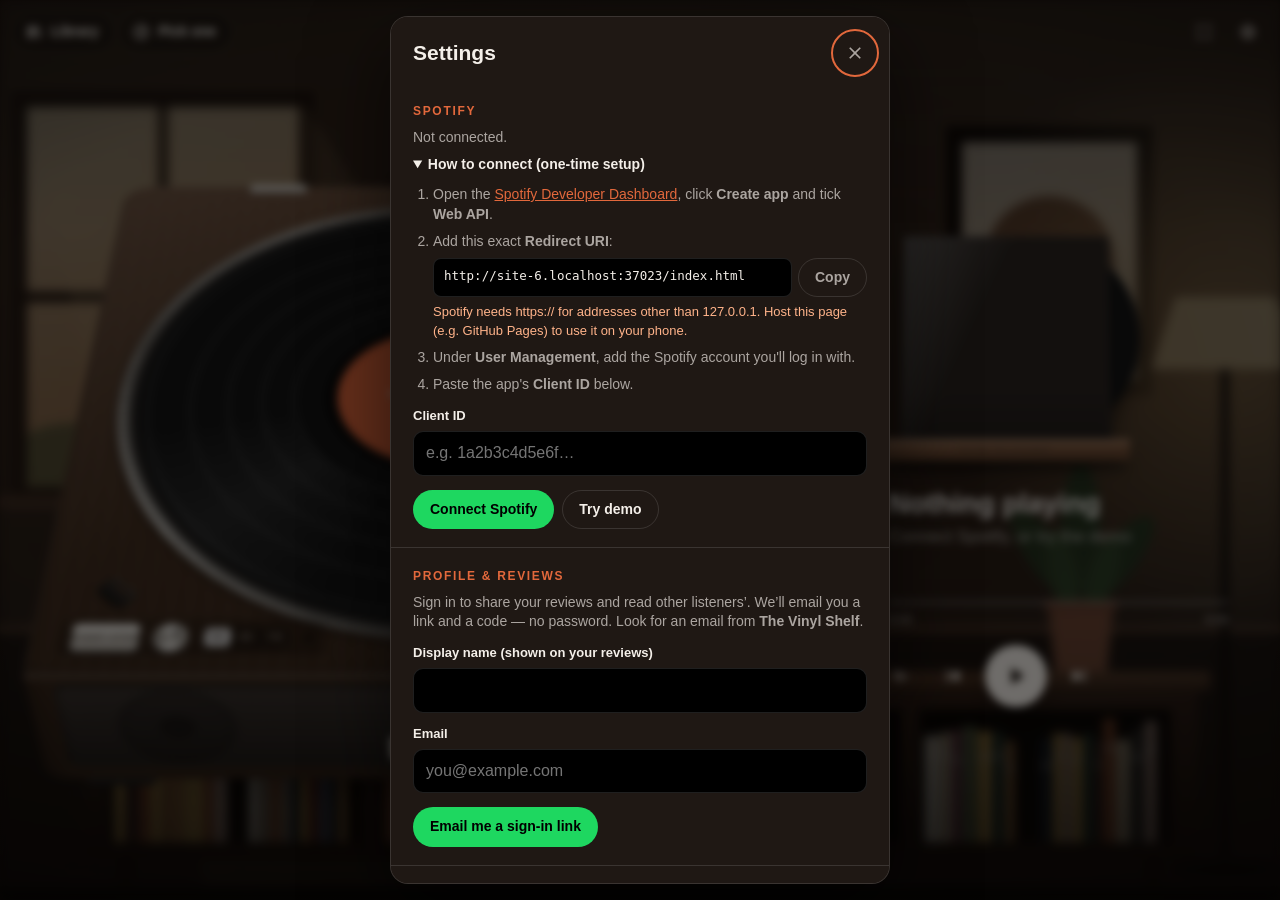
==== commit 796ee7ad: "Add more detail to the turntable - Brushed platter rim with two rows of strobe dots, and a strobe la" ====
--- a/index.html
+++ b/index.html
@@ -11,7 +11,7 @@
 <title>The Vinyl Shelf</title>
 <link rel="manifest" href="manifest.json">
 <link rel="icon" href="icon.svg">
-<link rel="stylesheet" href="styles.css?v=2026-11-10k">
+<link rel="stylesheet" href="styles.css?v=2026-11-10m">
 </head>
 <body>
 
@@ -245,6 +245,9 @@
          <div class="badge">TVS</div>
        </div>
        <div class="face">
+        <!-- brushed platter rim with strobe dots, lit by the lamp while a record plays -->
+        <div class="strobe" aria-hidden="true"></div>
+        <div class="strobe-lamp" aria-hidden="true"></div>
         <div class="platter">
           <div class="record" id="record">
             <div class="label" id="label">
@@ -264,10 +267,29 @@
             <radialGradient id="plateG" cx=".4" cy=".35" r=".7">
               <stop offset="0" stop-color="#3a3530"/><stop offset="1" stop-color="#141210"/>
             </radialGradient>
+            <radialGradient id="dialG" cx=".35" cy=".3" r=".8">
+              <stop offset="0" stop-color="#ffffff"/><stop offset=".4" stop-color="#cfcac3"/><stop offset="1" stop-color="#6f6a63"/>
+            </radialGradient>
+            <linearGradient id="leverG" x1="0" x2="1">
+              <stop offset="0" stop-color="#8c877f"/><stop offset=".45" stop-color="#f1ede7"/><stop offset="1" stop-color="#7a756e"/>
+            </linearGradient>
           </defs>
           <circle cx="86" cy="14" r="7.6" fill="url(#plateG)" stroke="rgba(255,255,255,.14)" stroke-width=".5"/>
           <circle cx="86" cy="14" r="5.6" fill="none" stroke="rgba(0,0,0,.45)" stroke-width=".5"/>
           <circle cx="95.7" cy="52.8" r="2.1" fill="url(#plateG)" stroke="rgba(255,255,255,.12)" stroke-width=".35"/>
+          <!-- anti-skate dial -->
+          <g class="antiskate">
+            <circle cx="76.4" cy="7.6" r="2.9" fill="url(#plateG)" stroke="rgba(255,255,255,.12)" stroke-width=".3"/>
+            <circle cx="76.4" cy="7.6" r="1.9" fill="url(#dialG)" stroke="rgba(0,0,0,.45)" stroke-width=".2"/>
+            <path d="M76.4 4.9v.5M78.7 6.2l-.4.25M78.7 9l-.4-.25M74.1 6.2l.4.25M74.1 9l.4-.25" stroke="rgba(255,255,255,.4)" stroke-width=".18" stroke-linecap="round"/>
+            <path d="M76.4 7.6l.9-1.2" stroke="#2b2826" stroke-width=".32" stroke-linecap="round"/>
+          </g>
+          <!-- cue lever -->
+          <g class="cue">
+            <rect x="93.7" y="20.4" width="3.6" height="10.6" rx="1" fill="url(#plateG)" stroke="rgba(255,255,255,.12)" stroke-width=".3"/>
+            <rect x="94.95" y="22.2" width="1.1" height="7.6" rx=".5" fill="url(#leverG)"/>
+            <circle cx="95.5" cy="22.4" r="1.05" fill="url(#dialG)" stroke="rgba(0,0,0,.4)" stroke-width=".18"/>
+          </g>
           <!-- the arm's shadow: app.js recomputes it every frame from the arm's height, so it meets the needle -->
           <g id="armShadow" filter="url(#softShadow)" opacity=".7" fill="#000">
             <path id="shCw"/>
@@ -278,7 +300,10 @@
         </svg>
 
         <div class="hinge" style="left:20%"></div><div class="hinge" style="left:54%"></div>
+        <!-- pitch slider -->
+        <div class="pitch" aria-hidden="true"><i class="pitch-cap"></i></div>
         <div class="plate">
+          <button class="startstop" id="startStop" type="button" aria-label="Start or stop the record"><span>Start·Stop</span></button>
           <span class="knob" title="Volume"></span>
           <span class="speedsw" id="speedSw" aria-label="Speed"><i data-rpm="33" class="on">33</i><i data-rpm="45">45</i><i data-rpm="78">78</i></span>
           <span class="led" id="led"></span>
@@ -642,7 +667,7 @@
     </section>
   </dialog>
 
-<script src="config.js?v=2026-11-10k"></script>
-<script src="app.js?v=2026-11-10k"></script>
+<script src="config.js?v=2026-11-10m"></script>
+<script src="app.js?v=2026-11-10m"></script>
 </body>
 </html>
--- a/styles.css
+++ b/styles.css
@@ -1013,3 +1013,93 @@
   color: var(--faint); font-variant-numeric: tabular-nums;
 }
 .trend-reviews .note:nth-child(-n+3) .trend-rank { color: var(--accent, #e8a25a); }
+
+/* ================================================================ turntable detail */
+/* platter rim: brushed aluminium with two rows of strobe dots (they look still at the right speed under the lamp) */
+.strobe {
+  position: absolute; left: 5.3%; top: 5.3%; width: 89.4%; height: 89.4%; border-radius: 50%;
+  --glow: 0;
+  background:
+    radial-gradient(circle at 14% 86%, rgba(255,160,80,calc(.95 * var(--glow))), rgba(255,140,60,calc(.35 * var(--glow))) 18%, transparent 36%),
+    conic-gradient(from 18deg, #8f8a83, #ece8e1 9%, #a29c94 21%, #dcd7cf 34%, #858079 47%, #efebe4 60%, #99938b 74%, #e2ddd5 87%, #8f8a83);
+  box-shadow: 0 .5cqw 1.4cqw rgba(0,0,0,.55), 0 0 0 .18cqw rgba(0,0,0,.45), inset 0 0 0 .1cqw rgba(255,255,255,.35);
+  transition: --glow .6s;
+}
+.strobe::before, .strobe::after { content: ""; position: absolute; inset: 0; border-radius: 50%; }
+.strobe::before { /* outer row */
+  background: repeating-conic-gradient(rgba(28,25,22,.85) 0 .75deg, transparent .75deg 1.5deg);
+  -webkit-mask: radial-gradient(closest-side, transparent 97.4%, #000 97.6% 99.2%, transparent 99.4%);
+          mask: radial-gradient(closest-side, transparent 97.4%, #000 97.6% 99.2%, transparent 99.4%);
+}
+.strobe::after { /* inner row, a different spacing (the other mains frequency) */
+  background: repeating-conic-gradient(rgba(28,25,22,.8) 0 .9deg, transparent .9deg 1.8deg);
+  -webkit-mask: radial-gradient(closest-side, transparent 95.3%, #000 95.5% 96.9%, transparent 97.1%);
+          mask: radial-gradient(closest-side, transparent 95.3%, #000 95.5% 96.9%, transparent 97.1%);
+}
+body.playing .strobe { --glow: 1; }
+@property --glow { syntax: '<number>'; inherits: true; initial-value: 0; }
+.strobe-lamp {
+  position: absolute; left: 7.4%; top: 85.4%; width: 4.6%; height: 3.2%; border-radius: .8cqw;
+  transform: rotate(45deg);
+  background: linear-gradient(180deg, #3a3631, #161412);
+  box-shadow: 0 .25cqw .5cqw rgba(0,0,0,.55), inset 0 .1cqw 0 rgba(255,255,255,.15);
+}
+.strobe-lamp::after { /* the lens, facing the platter */
+  content: ""; position: absolute; left: 22%; right: 22%; top: 12%; height: 34%; border-radius: .4cqw;
+  background: #3b2a20; transition: background .5s, box-shadow .5s;
+}
+body.playing .strobe-lamp::after { background: #ffb36b; box-shadow: 0 0 .8cqw #ff9a4a, 0 -.6cqw 1.6cqw rgba(255,150,70,.55); }
+.platter { box-shadow: 0 .3cqw .8cqw rgba(0,0,0,.55), 0 0 0 1px rgba(0,0,0,.6); }
+
+/* chrome spindle with a little collar */
+.spindle {
+  width: 2.8%; height: 2.8%;
+  background: radial-gradient(circle at 38% 34%, #fff 0 12%, #d9d5cf 30%, #8a857e 62%, #3f3b37 100%);
+  box-shadow: 0 0 0 .22cqw rgba(20,18,16,.75), 0 0 0 .34cqw rgba(255,255,255,.18), 0 .2cqw .4cqw rgba(0,0,0,.6);
+}
+
+/* plinth: a soft bevel around the top edge */
+.face {
+  box-shadow: 0 1px 0 rgba(255,255,255,.18) inset, inset 0 0 0 .3cqw rgba(255,255,255,.05),
+    inset 0 -.5cqw 1cqw rgba(0,0,0,.22), inset .4cqw 0 .8cqw rgba(0,0,0,.08), inset -.4cqw 0 .8cqw rgba(0,0,0,.08);
+}
+
+/* pitch slider, bottom right */
+.pitch {
+  position: absolute; right: 2.3%; top: 63%; width: 3.4%; height: 29%;
+  border-radius: .6cqw;
+  background:
+    linear-gradient(90deg, transparent 0 44%, #0e0d0c 44% 56%, transparent 56%),                     /* the slot */
+    repeating-linear-gradient(180deg, var(--pl-ink) 0 .12cqw, transparent .12cqw 2.1cqw) 0 .9cqw / 26% calc(100% - 1.4cqw) no-repeat, /* scale */
+    linear-gradient(180deg, rgba(0,0,0,.18), rgba(0,0,0,.28));
+  box-shadow: inset 0 .15cqw .3cqw rgba(0,0,0,.4), 0 .1cqw 0 rgba(255,255,255,.08);
+}
+.pitch::before { /* centre (0%) mark */
+  content: ""; position: absolute; left: -12%; width: 34%; top: calc(50% - .12cqw); height: .24cqw; border-radius: .2cqw; background: var(--accent);
+}
+.pitch-cap {
+  position: absolute; left: -14%; right: -14%; top: calc(50% - 1.3cqw); height: 2.6cqw; border-radius: .5cqw;
+  background: linear-gradient(180deg, #f1ede7, #b8b2aa 45%, #8d8780 55%, #d9d4cd);
+  box-shadow: 0 .35cqw .6cqw rgba(0,0,0,.55), inset 0 -.1cqw 0 rgba(0,0,0,.25);
+}
+.pitch-cap::after { content: ""; position: absolute; left: 12%; right: 12%; top: calc(50% - .1cqw); height: .2cqw; background: #2a2622; border-radius: .1cqw; }
+
+/* start/stop button on the control plate */
+.startstop {
+  position: relative; width: 8.4cqw; height: 4.4cqw; padding: 0; border: 0; border-radius: .8cqw; cursor: pointer;
+  background: linear-gradient(180deg, #f2eee8, #c9c3bb 55%, #aea79f);
+  box-shadow: 0 .35cqw .6cqw rgba(0,0,0,.5), inset 0 -.25cqw 0 rgba(0,0,0,.18), inset 0 .1cqw 0 rgba(255,255,255,.8);
+  transition: transform .08s, box-shadow .08s;
+}
+.startstop span {
+  display: block; font: 700 1.05cqw/1 system-ui, sans-serif; letter-spacing: .12em; text-transform: uppercase; color: #3b342d;
+}
+.startstop:active { transform: translateY(.15cqw); box-shadow: 0 .15cqw .3cqw rgba(0,0,0,.5), inset 0 -.1cqw 0 rgba(0,0,0,.18); }
+.startstop:focus-visible { outline: .3cqw solid var(--accent); outline-offset: .3cqw; }
+
+/* rubber feet under the cabinet */
+.front::before, .front::after {
+  content: ""; position: absolute; bottom: -1.3cqw; width: 9cqw; height: 1.6cqw; border-radius: 0 0 1.2cqw 1.2cqw;
+  background: linear-gradient(180deg, #2a2623, #121110);
+}
+.front::before { left: 5%; } .front::after { right: 5%; }
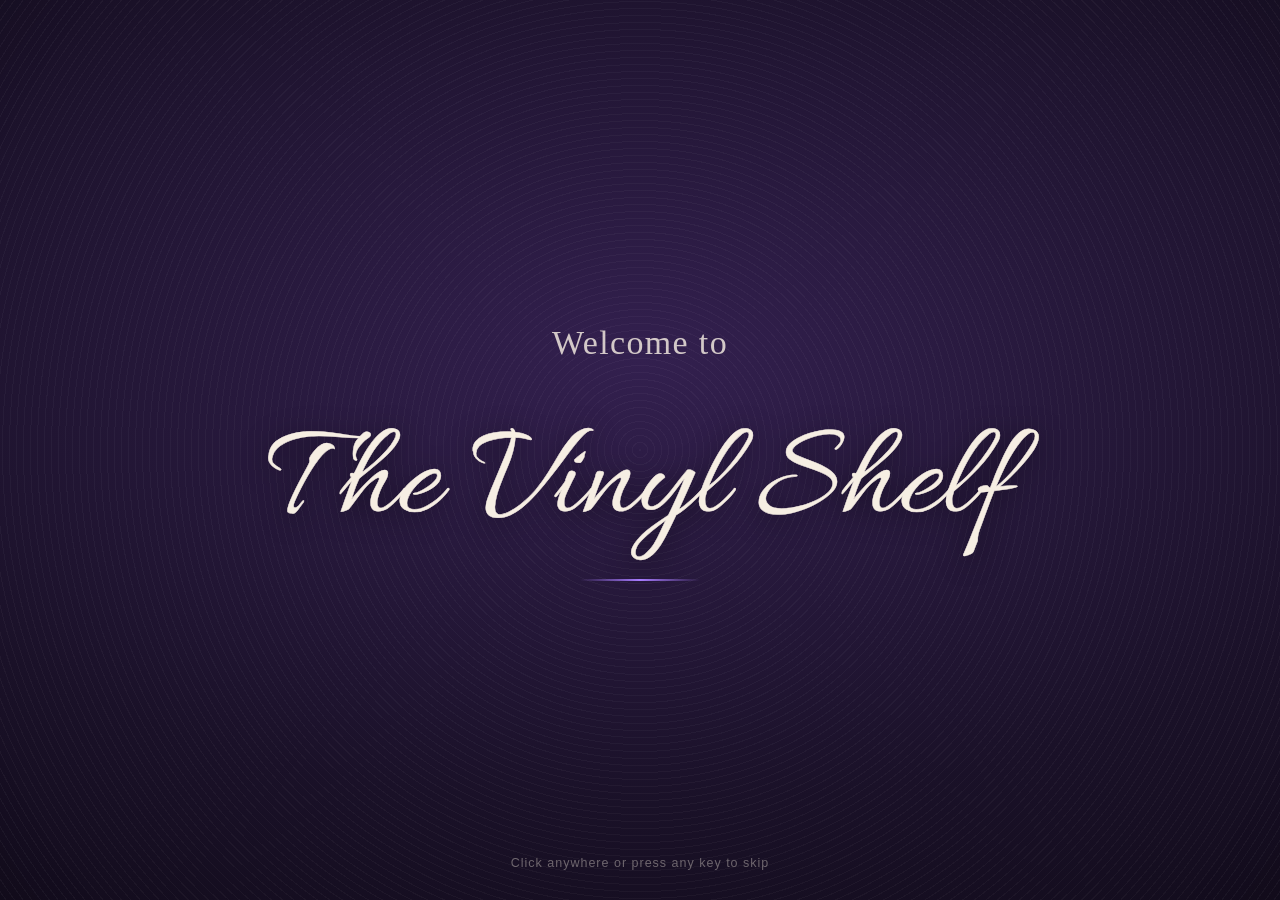
==== commit 0e68eb8b: "Add a welcome screen, a top bar of buttons and a purple theme - Welcome screen: "Welcome to" and The" ====
--- a/index.html
+++ b/index.html
@@ -6,14 +6,39 @@
 <meta name="apple-mobile-web-app-capable" content="yes">
 <meta name="mobile-web-app-capable" content="yes">
 <meta name="apple-mobile-web-app-status-bar-style" content="black-translucent">
-<meta name="apple-mobile-web-app-title" content="Turntable">
-<meta name="theme-color" content="#1d140f">
+<meta name="apple-mobile-web-app-title" content="Vinyl Shelf">
+<meta name="theme-color" content="#16111d">
 <title>The Vinyl Shelf</title>
 <link rel="manifest" href="manifest.json">
 <link rel="icon" href="icon.svg">
-<link rel="stylesheet" href="styles.css?v=2026-11-10m">
+<link rel="preconnect" href="https://fonts.googleapis.com">
+<link rel="preconnect" href="https://fonts.gstatic.com" crossorigin>
+<link rel="stylesheet" href="https://fonts.googleapis.com/css2?family=Allura&display=block&text=TheVinylShf%20">
+<link rel="stylesheet" href="styles.css?v=2026-11-11h">
 </head>
 <body>
+  <!-- ===================== welcome screen (app.js writes it out, then fades it away) ===================== -->
+  <div class="intro" id="intro" role="presentation">
+    <div class="intro-disc" aria-hidden="true"></div>
+    <div class="intro-inner">
+      <p class="intro-welcome">Welcome to</p>
+      <svg class="intro-script" viewBox="0 0 1000 260" role="img" aria-label="The Vinyl Shelf">
+        <defs>
+          <linearGradient id="introFeather" x1="0" x2="1">
+            <stop offset="0" stop-color="#fff"/><stop offset=".9" stop-color="#fff"/><stop offset="1" stop-color="#fff" stop-opacity="0"/>
+          </linearGradient>
+          <mask id="introMask" maskUnits="userSpaceOnUse" x="-200" y="-40" width="1400" height="340">
+            <rect class="intro-pen" x="-2500" y="-40" width="2300" height="340" fill="url(#introFeather)"/>
+          </mask>
+        </defs>
+        <g mask="url(#introMask)">
+          <text class="intro-ink" x="500" y="178" text-anchor="middle">The Vinyl Shelf</text>
+        </g>
+      </svg>
+      <span class="intro-rule" aria-hidden="true"></span>
+    </div>
+    <p class="intro-skip">Tap anywhere to skip</p>
+  </div>
 
   <!-- ===================== the listening room (background) ===================== -->
   <svg class="room on" data-scene="home" viewBox="0 0 1600 1000" preserveAspectRatio="xMidYMid slice" aria-hidden="true">
@@ -220,15 +245,26 @@
     </button>
   </div>
   <div class="corner right">
+    <button class="pill menu-btn" id="menuBtn" aria-expanded="false" aria-controls="topnav">
+      <svg viewBox="0 0 24 24"><path d="M3 6h18v2H3zm0 5h18v2H3zm0 5h18v2H3z"/></svg>
+      <span>Menu</span>
+    </button>
+    <nav class="topnav" id="topnav" aria-label="Main">
+      <button class="nav-btn" id="navSpotify" data-page="spotify"><i class="dot"></i><span>Connect Spotify</span></button>
+      <button class="nav-btn" id="navDiscogs" data-page="discogs"><i class="dot"></i><span>Connect Discogs</span></button>
+      <button class="nav-btn" id="navLastfm" data-page="lastfm"><i class="dot"></i><span>Connect Last.fm</span></button>
+      <button class="nav-btn" id="navProfile" data-page="profile"><i class="dot"></i><span>Profile</span></button>
+      <button class="nav-btn" id="navReviews"><span>Reviews</span></button>
+      <button class="nav-btn" id="navFeed"><span>Feed</span></button>
+      <button class="nav-btn" id="tvBtn"><span>TV Mode</span></button>
+      <button class="nav-btn" id="settingsBtn" data-page="settings"><span>Settings</span></button>
+    </nav>
     <button class="pill tv-exit" id="tvExit" title="Exit TV mode (Esc)" aria-label="Exit TV mode">
       <svg viewBox="0 0 24 24"><path d="M21 3H3a2 2 0 0 0-2 2v12a2 2 0 0 0 2 2h5v2h8v-2h5a2 2 0 0 0 2-2V5a2 2 0 0 0-2-2zm0 14H3V5h18zM8.4 7 7 8.4 9.6 11 7 13.6 8.4 15l2.6-2.6 2.6 2.6 1.4-1.4-2.6-2.6L15 8.4 13.6 7 11 9.6z"/></svg>
       <span>Exit TV mode</span>
     </button>
     <button class="icon-btn small" id="fsBtn" title="Full screen (F)" aria-label="Full screen">
       <svg viewBox="0 0 24 24"><path d="M4 4h6v2H6v4H4V4zm10 0h6v6h-2V6h-4V4zM4 14h2v4h4v2H4v-6zm14 0h2v6h-6v-2h4v-4z"/></svg>
-    </button>
-    <button class="icon-btn small" id="settingsBtn" title="Settings" aria-label="Settings">
-      <svg viewBox="0 0 24 24"><path d="M18.4 13a7.6 7.6 0 0 0 0-2l2.1-1.6-2-3.5-2.5 1a7.4 7.4 0 0 0-1.7-1L14 3.3h-4l-.4 2.6a7.4 7.4 0 0 0-1.7 1l-2.5-1-2 3.5L5.6 11a7.6 7.6 0 0 0 0 2l-2.1 1.6 2 3.5 2.5-1c.5.4 1.1.7 1.700 1l.4 2.6h4l.4-2.6c.6-.3 1.2-.6 1.7-1l2.5 1 2-3.5L18.4 13zM12 15.5a3.5 3.5 0 1 1 0-7 3.5 3.5 0 0 1 0 7z"/></svg>
     </button>
   </div>
 
@@ -252,7 +288,7 @@
           <div class="record" id="record">
             <div class="label" id="label">
               <div class="label-next" id="labelNext"></div>
-              <div class="label-text" id="labelText">Turntable</div>
+              <div class="label-text" id="labelText">Vinyl Shelf</div>
             </div>
           </div>
           <div class="sheen"></div>
@@ -435,7 +471,7 @@
         <button role="tab" data-tab="albums" aria-selected="true">Albums <span class="count" data-count="albums"></span></button>
         <button role="tab" data-tab="playlists" aria-selected="false">Playlists <span class="count" data-count="playlists"></span></button>
         <button role="tab" data-tab="vinyl" aria-selected="false">My vinyl <span class="count" data-count="vinyl"></span></button>
-        <button role="tab" data-tab="trending" aria-selected="false">Trending</button>
+        <button role="tab" data-tab="trending" aria-selected="false">Feed</button>
       </div>
       <input type="search" id="libSearch" placeholder="Search your records" autocomplete="off" spellcheck="false" aria-label="Search your records">
       <button class="icon-btn small close" data-close aria-label="Close record wall">
@@ -476,6 +512,20 @@
   </aside>
 
   <!-- ===================== ratings & reviews ===================== -->
+  <aside class="panel vinylpanel reviews" id="myReviewsPanel" aria-label="Your reviews">
+    <header class="panel-head">
+      <div class="tl-meta">
+        <div class="kicker">Reviews</div>
+        <h2>Your reviews</h2>
+        <p id="myRvSub"></p>
+      </div>
+      <button class="icon-btn small close" data-close aria-label="Close">
+        <svg viewBox="0 0 24 24"><path d="M6.4 5 5 6.4 10.6 12 5 17.6 6.4 19l5.6-5.6 5.6 5.6 1.4-1.4-5.6-5.6L19 6.4 17.6 5 12 10.6z"/></svg>
+      </button>
+    </header>
+    <div class="vp-body" id="myRvBody"></div>
+  </aside>
+
   <aside class="panel vinylpanel reviews" id="reviewsPanel" aria-label="Ratings and reviews">
     <header class="panel-head">
       <div class="tl-cover" id="rvCover"></div>
@@ -544,13 +594,13 @@
   <!-- ===================== settings ===================== -->
   <dialog id="setup">
     <div class="dlg-head">
-      <h2>Settings</h2>
-      <button class="icon-btn small" id="closeBtn" aria-label="Close settings">
+      <h2 id="setupTitle">Settings</h2>
+      <button class="icon-btn small" id="closeBtn" aria-label="Close">
         <svg viewBox="0 0 24 24"><path d="M6.4 5 5 6.4 10.6 12 5 17.6 6.4 19l5.6-5.6 5.6 5.6 1.4-1.4-5.6-5.6L19 6.4 17.6 5 12 10.6z"/></svg>
       </button>
     </div>
 
-    <section>
+    <section data-page="spotify">
       <h3>Spotify</h3>
       <p id="spotifyStatus">Not connected.</p>
       <details id="setupSteps" open>
@@ -574,7 +624,7 @@
       </div>
     </section>
 
-    <section id="profileSec">
+    <section id="profileSec" data-page="profile">
       <h3>Profile &amp; reviews</h3>
       <p id="profileStatus">Your ratings and reviews are saved on this device.</p>
       <div id="profileForm" class="hidden">
@@ -599,7 +649,7 @@
       </div>
     </section>
 
-    <section id="discogsSec">
+    <section id="discogsSec" data-page="discogs">
       <h3>Record collection</h3>
       <p id="discogsStatus">Add your Discogs username to see which records you own and what’s on your wishlist.</p>
       <label class="field" for="discogsUser">Discogs username</label>
@@ -619,7 +669,7 @@
       <p class="hint">Only vinyl is shown. Your listening stats stay in this browser.</p>
     </section>
 
-    <section id="lastfmSec">
+    <section id="lastfmSec" data-page="lastfm">
       <h3>Listening history</h3>
       <p id="lastfmStatus">Bring in years of listening so “Worth owning” is filled from day one.</p>
       <details class="mini">
@@ -641,24 +691,17 @@
       <p class="hint">Full plays are estimated: an album’s plays divided by its number of songs.</p>
     </section>
 
-    <section>
-      <h3>TV</h3>
-      <p>Show the turntable on a TV: open TV mode in the TV’s web browser, or cast this tab from Chrome (⋮ → Cast) or AirPlay it from a Mac or iPhone.
-        TV mode has bigger text, no buttons, and works with a TV remote (OK plays and pauses, ◀ ▶ skip).</p>
-      <div class="row"><button class="btn" id="tvBtn">Open TV mode</button></div>
-    </section>
-
-    <section>
+    <section data-page="settings">
       <h3>Background</h3>
       <div class="scenes" id="scenes"></div>
     </section>
 
-    <section>
+    <section data-page="settings">
       <h3>Turntable finish</h3>
       <div class="swatches" id="swatches"></div>
     </section>
 
-    <section>
+    <section data-page="settings">
       <h3>Sound</h3>
       <label class="check"><input type="checkbox" id="crackleToggle"> Vinyl crackle while a song plays</label>
       <label class="check"><input type="checkbox" id="flipToggle"> Stop at the end of each side so you can flip the record</label>
@@ -667,7 +710,7 @@
     </section>
   </dialog>
 
-<script src="config.js?v=2026-11-10m"></script>
-<script src="app.js?v=2026-11-10m"></script>
+<script src="config.js?v=2026-11-11h"></script>
+<script src="app.js?v=2026-11-11h"></script>
 </body>
 </html>
--- a/styles.css
+++ b/styles.css
@@ -5,7 +5,8 @@
 :root {
   --c1: #7a5238;               /* album colour (vivid) */
   --c2: #1d140f;               /* album colour (dark)  */
-  --accent: #e2683c;
+  --accent: #a77bff;           /* app theme: purple */
+  --brand: #7c4dff;            /* filled buttons (white text) */
   --text: #f4efe9;
   --muted: rgba(244, 239, 233, .66);
   --faint: rgba(244, 239, 233, .42);
@@ -551,7 +552,7 @@
 /* ---- record wall tabs ---- */
 .wall-tabs { display: flex; gap: 4px; padding: 4px; border-radius: 999px; background: rgba(0,0,0,.3); border: 1px solid var(--line); margin-left: 12px; }
 .wall-tabs button { padding: 8px 16px; border-radius: 999px; font-size: 14px; font-weight: 700; color: var(--muted); display: inline-flex; gap: 7px; align-items: baseline; }
-.wall-tabs button[aria-selected="true"] { background: linear-gradient(180deg, #e7c891, #b98f55); color: #2b1b0d; box-shadow: 0 4px 10px -3px rgba(0,0,0,.6); }
+.wall-tabs button[aria-selected="true"] { background: linear-gradient(180deg, #a97fff, #7c4dff); color: #fff; box-shadow: 0 4px 10px -3px rgba(0,0,0,.6); }
 .wall-tabs .count { font-size: 12px; font-weight: 600; opacity: .7; }
 .wall-sec { padding-top: 26px; }
 @media (max-width: 600px) { .wall-tabs { order: 2; margin-left: 0; } .wall-head .tl-meta { flex: 1; } }
@@ -647,8 +648,11 @@
 input[type=text]:focus { outline: 2px solid var(--accent); outline-offset: 1px; }
 .row { display: flex; gap: 8px; flex-wrap: wrap; margin-top: 14px; }
 .btn { padding: 9px 16px; border-radius: 999px; font-weight: 600; font-size: 14px; border: 1px solid var(--line); }
-.btn.primary { background: #1ed760; color: #000; border-color: transparent; }
-.btn.primary:hover { background: #3be477; }
+.btn.primary { background: var(--brand); color: #fff; border-color: transparent; }
+.btn.primary:hover { background: #8f66ff; }
+/* Spotify's own button keeps Spotify green */
+#connectBtn.btn.primary { background: #1ed760; color: #000; }
+#connectBtn.btn.primary:hover { background: #3be477; }
 .btn:not(.primary):hover { background: rgba(255,255,255,.08); }
 .warn { color: #ffb38a !important; font-size: 13px !important; }
 .hint { font-size: 12.5px !important; color: var(--faint) !important; }
@@ -989,7 +993,7 @@
 }
 .crackle-hint::before {
   content: ''; position: absolute; left: 12px; top: 50%; width: 9px; height: 9px; margin-top: -4.5px;
-  border-radius: 50%; background: var(--accent, #e8a25a); animation: crackle-pulse 1.4s ease-in-out infinite;
+  border-radius: 50%; background: var(--accent); animation: crackle-pulse 1.4s ease-in-out infinite;
 }
 .crackle-hint.show { opacity: 1; transform: translate(-50%, 0); pointer-events: auto; }
 @keyframes crackle-pulse { 50% { opacity: .35; transform: scale(.7); } }
@@ -1012,7 +1016,7 @@
   flex: none; align-self: center; width: 1.6em; text-align: center; font-size: 15px; font-weight: 700;
   color: var(--faint); font-variant-numeric: tabular-nums;
 }
-.trend-reviews .note:nth-child(-n+3) .trend-rank { color: var(--accent, #e8a25a); }
+.trend-reviews .note:nth-child(-n+3) .trend-rank { color: var(--accent); }
 
 /* ================================================================ turntable detail */
 /* platter rim: brushed aluminium with two rows of strobe dots (they look still at the right speed under the lamp) */
@@ -1103,3 +1107,107 @@
   background: linear-gradient(180deg, #2a2623, #121110);
 }
 .front::before { left: 5%; } .front::after { right: 5%; }
+
+/* ================================================================ welcome screen */
+.intro {
+  position: fixed; inset: 0; z-index: 100; display: grid; place-items: center; overflow: hidden;
+  background: radial-gradient(120% 90% at 50% 40%, #33204f 0%, #1a1128 55%, #0c0812 100%);
+  color: #f6eee3; cursor: pointer;
+  transition: opacity .8s ease, visibility 0s linear .8s;
+}
+.intro.out { opacity: 0; visibility: hidden; pointer-events: none; }
+.intro.out .intro-inner { transform: scale(1.04); }
+.intro-disc { /* a faint record turning slowly behind the words */
+  position: absolute; width: 130vmax; aspect-ratio: 1; left: 50%; top: 50%; margin: -65vmax 0 0 -65vmax; border-radius: 50%;
+  background:
+    repeating-radial-gradient(circle, rgba(255,255,255,.035) 0 1px, transparent 1px 7px),
+    radial-gradient(circle, transparent 0 60%, rgba(0,0,0,.35) 100%);
+  opacity: 0; animation: introDisc 1.6s ease .1s forwards, introSpin 40s linear infinite;
+}
+.intro-inner { position: relative; text-align: center; padding: 0 16px; transition: transform .8s var(--ease); width: min(92vw, 820px); }
+.intro-welcome {
+  margin: 0 0 .1em; white-space: nowrap;
+  font-family: ui-serif, "New York", "Iowan Old Style", "Palatino Linotype", Georgia, serif;
+  font-weight: 400; font-size: clamp(20px, 3.4vw, 34px); letter-spacing: .04em; color: rgba(246,238,227,.82);
+  opacity: 0; transform: translateY(10px);
+}
+.intro-script { display: block; width: 100%; height: auto; overflow: visible; }
+.intro-ink {
+  font-family: Allura, "Snell Roundhand", "Apple Chancery", cursive; font-size: 172px;
+  fill: #f6eee3; stroke: #f6eee3; stroke-width: .6; paint-order: stroke;
+  filter: drop-shadow(0 6px 18px rgba(0,0,0,.45));
+}
+.intro-rule {
+  display: block; height: 2px; width: 120px; margin: 4px auto 0; border-radius: 2px;
+  background: linear-gradient(90deg, transparent, var(--accent), transparent);
+  transform: scaleX(0); opacity: 0;
+}
+.intro-skip {
+  position: absolute; bottom: calc(max(20px, env(safe-area-inset-bottom)) + 8px); left: 0; right: 0; margin: 0; text-align: center;
+  font-size: 12.5px; letter-spacing: .08em; color: rgba(246,238,227,.38); opacity: 0;
+}
+/* the sequence starts once the script font is ready (app.js adds .go) */
+.intro.go .intro-welcome { animation: introUp .9s var(--ease) forwards; }
+.intro.go .intro-pen { animation: introWrite 2.3s cubic-bezier(.45,.05,.4,1) .55s forwards; }
+.intro.go .intro-rule { animation: introRule .9s var(--ease) 2.6s forwards; }
+.intro.go .intro-skip { animation: introUp .6s ease 1.2s forwards; }
+@keyframes introUp { to { opacity: 1; transform: none; } }
+@keyframes introWrite { to { transform: translateX(1700px); } }
+@keyframes introRule { to { opacity: 1; transform: scaleX(1); } }
+@keyframes introDisc { to { opacity: 1; } }
+@keyframes introSpin { to { transform: rotate(360deg); } }
+@media (prefers-reduced-motion: reduce) {
+  .intro-disc { animation: introDisc .4s ease forwards; }
+  .intro.go .intro-welcome, .intro.go .intro-skip { animation: introUp .4s ease forwards; }
+  .intro.go .intro-pen { animation: none; transform: translateX(1700px); }
+  .intro.go .intro-rule { animation: introRule .4s ease forwards; }
+}
+
+/* ================================================================ dialog pages: one job per button */
+#setup[data-page] section[data-page] { display: none; }
+#setup[data-page="spotify"] section[data-page="spotify"],
+#setup[data-page="discogs"] section[data-page="discogs"],
+#setup[data-page="lastfm"] section[data-page="lastfm"],
+#setup[data-page="profile"] section[data-page="profile"],
+#setup[data-page="settings"] section[data-page="settings"] { display: block; }
+#setup[data-page] section[data-page] h3:first-child { display: none; }      /* the dialog title already says it */
+#setup[data-page="settings"] section[data-page] h3:first-child { display: block; }
+
+/* ================================================================ top bar */
+.topnav { display: flex; align-items: center; gap: 4px; }
+.nav-btn {
+  display: inline-flex; align-items: center; gap: 7px; height: 36px; padding: 0 13px; border-radius: 999px;
+  font: inherit; font-weight: 600; font-size: 13px; color: var(--text); white-space: nowrap; cursor: pointer;
+  background: var(--glass); border: 1px solid var(--line);
+  backdrop-filter: blur(16px); -webkit-backdrop-filter: blur(16px);
+  transition: background .2s, border-color .2s;
+}
+.nav-btn:hover { background: rgba(70,50,110,.55); border-color: rgba(167,123,255,.35); }
+.nav-btn:focus-visible, .menu-btn:focus-visible { outline: 2px solid var(--accent); outline-offset: 2px; }
+.nav-btn .dot { display: none; width: 7px; height: 7px; border-radius: 50%; background: #4ade80; box-shadow: 0 0 6px rgba(74,222,128,.7); }
+.nav-btn.on .dot { display: inline-block; }
+.nav-btn span { max-width: 16ch; overflow: hidden; text-overflow: ellipsis; }
+.menu-btn { display: none; cursor: pointer; color: var(--text); font: inherit; font-weight: 600; font-size: 14px; }
+body.tv .topnav, body.tv .menu-btn { display: none !important; }
+/* narrower screens: the same buttons inside a ☰ menu */
+@media (max-width: 1239px) {
+  .menu-btn { display: inline-flex; }
+  .topnav {
+    position: absolute; top: calc(100% + 8px); right: 0; z-index: 40;
+    flex-direction: column; align-items: stretch; gap: 2px; min-width: 210px; padding: 6px;
+    border-radius: 16px; background: rgba(24,18,32,.97); border: 1px solid rgba(167,123,255,.22);
+    backdrop-filter: blur(20px); -webkit-backdrop-filter: blur(20px);
+    box-shadow: 0 18px 50px rgba(0,0,0,.5);
+    opacity: 0; transform: translateY(-6px); visibility: hidden; pointer-events: none;
+    transition: opacity .18s ease, transform .18s ease, visibility 0s linear .18s;
+  }
+  .topnav.open { opacity: 1; transform: none; visibility: visible; pointer-events: auto; transition: opacity .18s ease, transform .18s ease; }
+  .topnav .nav-btn { height: 42px; padding: 0 14px; font-size: 14.5px; border: 0; background: none; backdrop-filter: none; -webkit-backdrop-filter: none; border-radius: 10px; justify-content: space-between; }
+  .topnav .nav-btn:hover { background: rgba(167,123,255,.14); }
+  .topnav .nav-btn .dot { order: 2; }
+  .topnav #settingsBtn { margin-top: 4px; box-shadow: 0 -1px 0 var(--line); border-radius: 0 0 10px 10px; }
+}
+@media (max-width: 560px) { .menu-btn span { display: none; } .menu-btn { padding: 0 11px; } }
+.my-reviews .note { cursor: pointer; }
+
+.corner.right:has(.topnav.open) { z-index: 45; opacity: 1 !important; }
